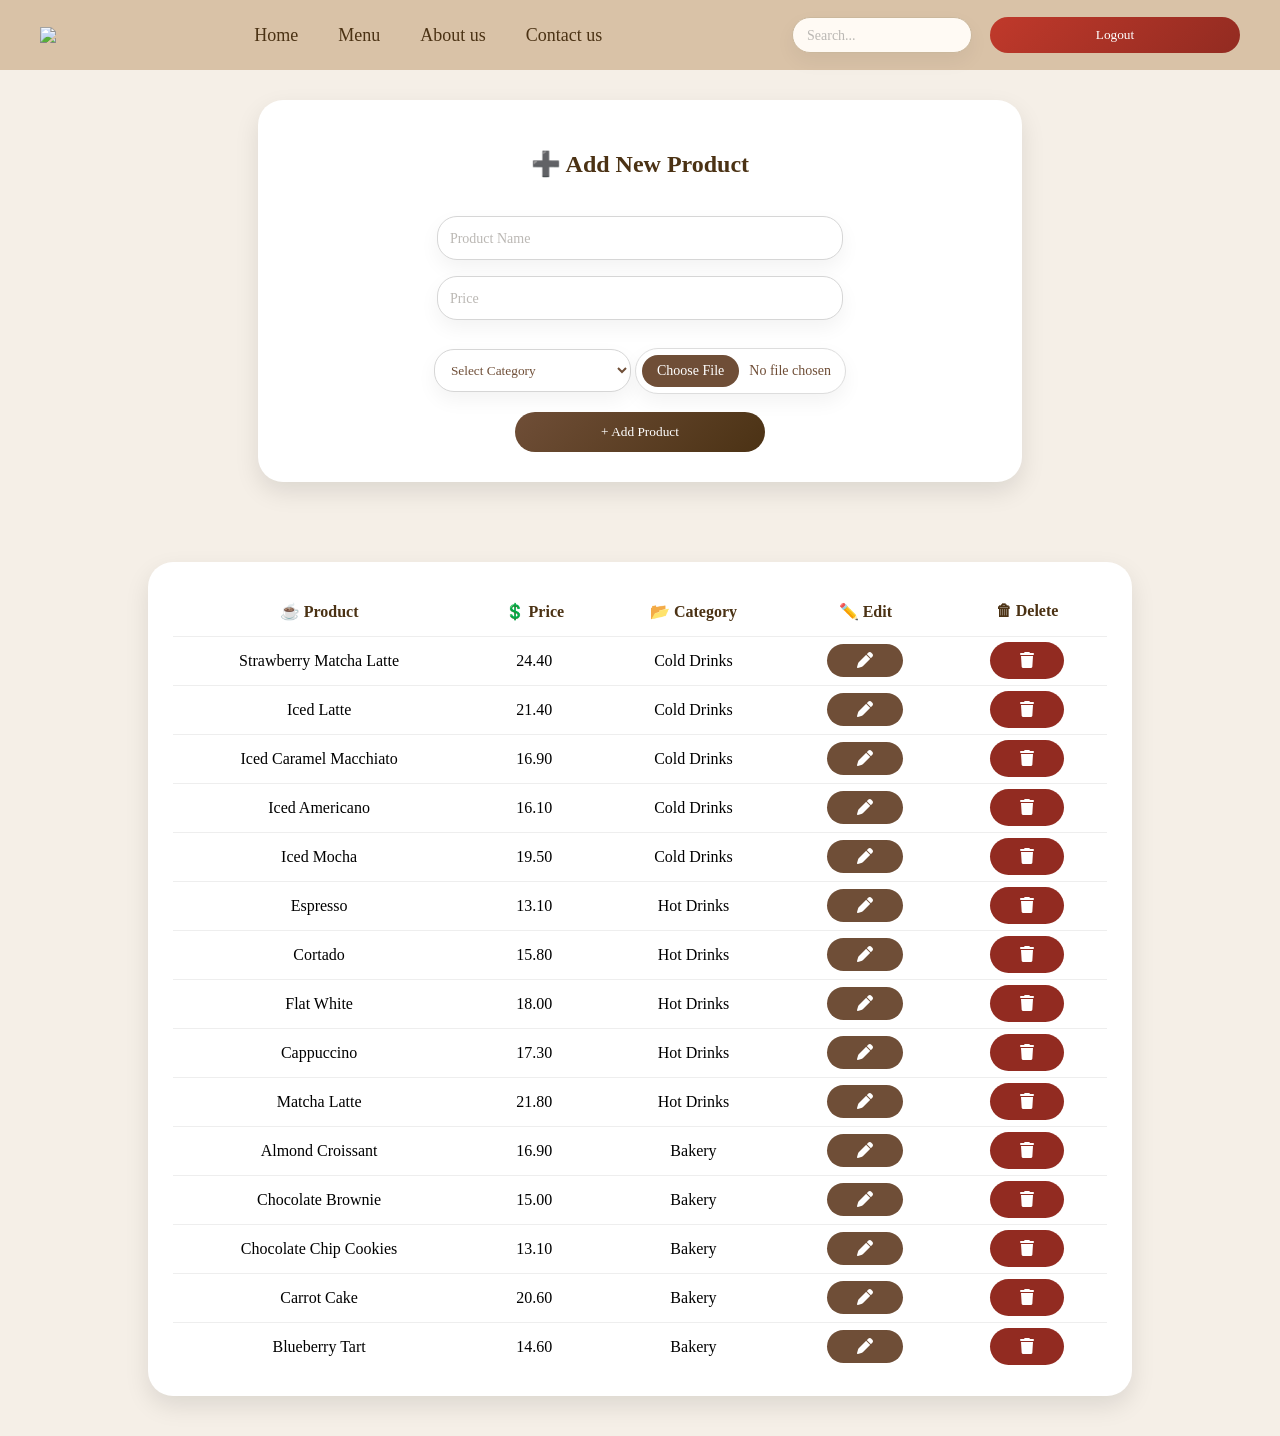
==== admin.html @ c4038a5d "milestone2 (need minor fixes)" ====
<!DOCTYPE html>
<html lang="en" class="bushra">
<head>
<meta charset="UTF-8">
<title>Product Management</title>

<link rel="stylesheet" href="styles.css">
<link rel="stylesheet" href="https://cdnjs.cloudflare.com/ajax/libs/font-awesome/6.5.0/css/all.min.css">
</head>

<body class="bushra">

<div class="navbar">

    <div class="nav-left">
        <img src="./images/theLogo.png" class="logo">

        <div class="nav-links">
            <a href="index.html">Home</a>
            <a href="menu.html">Menu</a>
            <a href="about.html">About us</a>
            <a href="contact-us.html">Contact us</a>
        </div>
    </div>

    <div class="nav-icons">
        <input type="text" class="search" placeholder="Search...">

        <button class="logout" onclick="window.location.href='index.html'">
            Logout
        </button>
    </div>

</div>

<div class="container">

  <div class="form-card">
    <h2>➕ Add New Product</h2>

    <div class="products">
      <input type="text" placeholder="Product Name">
      <input type="number" placeholder="Price">
    </div>

    <select>
      <option>Select Category</option>
      <option>Cold Drinks</option>
      <option>Hot Drinks</option>
      <option>Bakery</option>
    </select>

    <input type="file" accept="image/*" class="file">

    <div>
      <button class="add-btn">+ Add Product</button>
    </div>
  </div>


  <div class="table-card">
    <table>
      <thead>
        <tr>
          <th>☕ Product</th>
          <th>💲 Price</th>
          <th>📂 Category</th>
          <th>✏️ Edit</th>
          <th>🗑 Delete</th>
        </tr>
      </thead>

      <tbody>

        <tr>
          <td>Strawberry Matcha Latte</td>
          <td>24.40</td>
          <td>Cold Drinks</td>
          <td><a href="edit.html" class="edit-btn"><i class="fa fa-pen"></i></a></td>
          <td><label for="delete-popup" class="delete-btn"><i class="fa fa-trash"></i></label></td>
        </tr>

        <tr>
          <td>Iced Latte</td>
          <td>21.40</td>
          <td>Cold Drinks</td>
          <td><a href="edit.html" class="edit-btn"><i class="fa fa-pen"></i></a></td>
          <td><label for="delete-popup" class="delete-btn"><i class="fa fa-trash"></i></label></td>
        </tr>

        <tr>
          <td>Iced Caramel Macchiato</td>
          <td>16.90</td>
          <td>Cold Drinks</td>
          <td><a href="edit.html" class="edit-btn"><i class="fa fa-pen"></i></a></td>
          <td><label for="delete-popup" class="delete-btn"><i class="fa fa-trash"></i></label></td>
        </tr>

        <tr>
          <td>Iced Americano</td>
          <td>16.10</td>
          <td>Cold Drinks</td>
          <td><a href="edit.html" class="edit-btn"><i class="fa fa-pen"></i></a></td>
          <td><label for="delete-popup" class="delete-btn"><i class="fa fa-trash"></i></label></td>
        </tr>

        <tr>
          <td>Iced Mocha</td>
          <td>19.50</td>
          <td>Cold Drinks</td>
          <td><a href="edit.html" class="edit-btn"><i class="fa fa-pen"></i></a></td>
          <td><label for="delete-popup" class="delete-btn"><i class="fa fa-trash"></i></label></td>
        </tr>

        <tr>
          <td>Espresso</td>
          <td>13.10</td>
          <td>Hot Drinks</td>
          <td><a href="edit.html" class="edit-btn"><i class="fa fa-pen"></i></a></td>
          <td><label for="delete-popup" class="delete-btn"><i class="fa fa-trash"></i></label></td>
        </tr>

        <tr>
          <td>Cortado</td>
          <td>15.80</td>
          <td>Hot Drinks</td>
          <td><a href="edit.html" class="edit-btn"><i class="fa fa-pen"></i></a></td>
          <td><label for="delete-popup" class="delete-btn"><i class="fa fa-trash"></i></label></td>
        </tr>

        <tr>
          <td>Flat White</td>
          <td>18.00</td>
          <td>Hot Drinks</td>
          <td><a href="edit.html" class="edit-btn"><i class="fa fa-pen"></i></a></td>
          <td><label for="delete-popup" class="delete-btn"><i class="fa fa-trash"></i></label></td>
        </tr>

        <tr>
          <td>Cappuccino</td>
          <td>17.30</td>
          <td>Hot Drinks</td>
          <td><a href="edit.html" class="edit-btn"><i class="fa fa-pen"></i></a></td>
          <td><label for="delete-popup" class="delete-btn"><i class="fa fa-trash"></i></label></td>
        </tr>

        <tr>
          <td>Matcha Latte</td>
          <td>21.80</td>
          <td>Hot Drinks</td>
          <td><a href="edit.html" class="edit-btn"><i class="fa fa-pen"></i></a></td>
          <td><label for="delete-popup" class="delete-btn"><i class="fa fa-trash"></i></label></td>
        </tr>

        <tr>
          <td>Almond Croissant</td>
          <td>16.90</td>
          <td>Bakery</td>
          <td><a href="edit.html" class="edit-btn"><i class="fa fa-pen"></i></a></td>
          <td><label for="delete-popup" class="delete-btn"><i class="fa fa-trash"></i></label></td>
        </tr>

        <tr>
          <td>Chocolate Brownie</td>
          <td>15.00</td>
          <td>Bakery</td>
          <td><a href="edit.html" class="edit-btn"><i class="fa fa-pen"></i></a></td>
          <td><label for="delete-popup" class="delete-btn"><i class="fa fa-trash"></i></label></td>
        </tr>

        <tr>
          <td>Chocolate Chip Cookies</td>
          <td>13.10</td>
          <td>Bakery</td>
          <td><a href="edit.html" class="edit-btn"><i class="fa fa-pen"></i></a></td>
          <td><label for="delete-popup" class="delete-btn"><i class="fa fa-trash"></i></label></td>
        </tr>

        <tr>
          <td>Carrot Cake</td>
          <td>20.60</td>
          <td>Bakery</td>
          <td><a href="edit.html" class="edit-btn"><i class="fa fa-pen"></i></a></td>
          <td><label for="delete-popup" class="delete-btn"><i class="fa fa-trash"></i></label></td>
        </tr>

        <tr>
          <td>Blueberry Tart</td>
          <td>14.60</td>
          <td>Bakery</td>
          <td><a href="edit.html" class="edit-btn"><i class="fa fa-pen"></i></a></td>
          <td><label for="delete-popup" class="delete-btn"><i class="fa fa-trash"></i></label></td>
        </tr>

      </tbody>
    </table>
  </div>

</div>


<input type="checkbox" id="delete-popup">


<div class="popup-overlay">
  <div class="popup-box">

    <h3>Are you sure you want to delete this product?</h3>

    <div class="popup-buttons">
      <a href="#" class="yes-btn">Yes</a>
      <label for="delete-popup" class="no-btn">No</label>
    </div>

  </div>
</div>

</body>
</html>
---- styles.css ----
.mnna * {
	box-sizing: border-box;
	margin: 0;
	font-family: sans-serif;
}

.mnna body.role-page,
.mnna body.signup-page,
.mnna body.login-page {
	height: 100vh;
	background: url("./images/backgrounds/log-sign-bg.jpg") no-repeat center;
	background-size: cover;
}
.mnna body.about-page {
	height: 100vh;
	background: url("images/backgrounds/home-bg.jpg") no-repeat center;
	background-size: cover;
}


.mnna .about-page .cardform {
	left: 150px;
	top: 500%; 
	transform: translateY(-50%);

	background: rgba(255, 255, 255, 0.95);
	padding: 50px;
	width: 450px;
	border-radius: 15px;
	text-align: center;

	position: absolute;

	box-shadow: 0 20px 50px rgba(0, 0, 0, 0.2);
}

.mnna .cardform {
	left: 150px;
	top: 50%; 
	transform: translateY(-50%);

	background: rgba(255, 255, 255, 0.95);
	padding: 50px;
	width: 450px;
	border-radius: 15px;
	text-align: center;

	position: absolute;
  display: block;
  opacity: 1;
  visibility: visible;
	box-shadow: 0 20px 50px rgba(0, 0, 0, 0.2);
}

.mnna h1,.mnna
h2 {
	color: #4b3621;
	margin-bottom: 15px;
}

.mnna p {
	font-size: 14px;
	color: #5c4433;
	margin: 10px 0;
}

.mnna a {
	color: #6b4f2a;
	font-size: 13px;
	text-decoration: none;
}

.mnna input {
	width: 100%;
	padding: 12px;
	margin: 10px 0;
	border: none;
	background: #eee;
	border-radius: 5px;
}

.mnna button, .mnna
.btn {
	display: block;
	width: 100%;
	margin-top: 15px;
	padding: 12px;
	border: none;
	border-radius: 20px;
	background: #6b4f2a;
	color: white;
	cursor: pointer;
	text-decoration: none;
}

.mnna button:hover,.mnna
.btn:hover {
	transform: scale(1.05);
}



.mnna .subtitle {
	color: #8b6f4e;
	margin-bottom: 25px;
}

.mnna .roles {
	text-align: center;
}

.mnna .role {
	display: block;
	text-decoration: none;
	background: #efd8bc;
	margin: 10px 0;
	padding: 18px;
	border-radius: 12px;
	border: 2px solid #e7b667;
	color: #351c04;
	transition: 0.3s;
}

.mnna .role-title {
	font-weight: bold;
	font-size: 18px;
}

.mnna .role-desc {
	font-size: 12px;
	color: #8b6f4e;
	margin-top: 5px;
}

.mnna .role:hover {
	background: #e6d3b3;
	transform: scale(1.03);
	border-color: #6b4f2a;
}


.mnna .back-link {
	display: block;
	margin-top: 15px;
	font-size: 12px;
	color: #291a08;
	text-decoration: none;
}

.mnna .back-link:hover {
	text-decoration: underline;
}

.mnna .team-list {
	text-align: left;
	margin: 10px auto 20px;
	padding-left: 20px;
	color: #4b3621;
}

.mnna .team-list li {
	margin: 6px 0;
	font-size: 14px;
}
.mnna .gender {
	margin: 10px 0;
	text-align: left;   
	padding-left: 10px;
}


.mnna .gender-title {
	font-weight: bold;
	margin-right: 10px;
	color: #5c4b3f;

}

.mnna .gender-option {
	margin-right: 15px;
	font-size: 14px;
	color: #5c4433;
}

.mnna .gender-option input {
	width: auto;
	margin-right: 5px;
}


.mb body {
    font-family: 'Poppins', sans-serif;
    padding-top: 90px;
    background-color: #f5f0e6;
    min-height: 120vh;
}



.mb .container {
    width: 70%;
    margin: 30px auto;

    display: flex;
    gap: 30px;
    align-items: center;

    padding: 30px;
    border-radius: 18px;

    background: rgba(255, 255, 255, 0.92);
    backdrop-filter: blur(8px);

    box-shadow: 0 20px 60px rgba(0,0,0,0.35);
}

.mb .product-img img {
    width: 250px;
    height: auto;
    margin-right: 30px;
    margin-left: 20px;

    object-fit: contain;
    filter: drop-shadow(0 20px 25px rgba(0,0,0,0.25));
}

.mb .product-name {
    font-size: 30px;
    font-weight: 600;
    color: #63451a;
}

.mb .price {
    font-size: 22px;
    margin: 10px 0;
    color: #756049;
}

.mb .old-price {
    text-decoration: line-through;
    color: #ccc;
    margin-left: 10px;
}

.mb p, .mb details {
    color: #756049;
}

.mb select, .mb input {
    width: 100%;
    padding: 10px;
    margin-top: 6px;
    border: 1px solid #e0d6cc;
    border-radius: 8px;
    outline: none;
}

.mb .btn {
    margin-top: 20px;
    padding: 12px;
    background: linear-gradient(135deg, #63451a, #8b5e34);
    color: white;
    border: none;
    cursor: pointer;
    width: 100%;
    border-radius: 10px;
    font-weight: bold;
    transition: 0.3s;
}

.mb .btn:hover , .mb .back:hover {
    transform: translateY(-2px);
    box-shadow: 0 10px 20px rgba(0,0,0,0.2);
}

.mb .back {
    margin-top: 10px;
    padding: 10px;
    background: #d4a373;
    color: #3b2414;
    border: none;
    width: 100%;
    border-radius: 10px;
    cursor: pointer;
}


.mb .cart-section {
    width: 70%;
    margin: 20px auto;

    background: rgba(255,255,255,0.92);
    backdrop-filter: blur(8px);

    padding: 25px;
    border-radius: 18px;

    box-shadow: 0 20px 60px rgba(0,0,0,0.25);
}

.mb .cart-item {
    display: flex;
    justify-content: space-between;
    border-bottom: 1px solid #eee;
    padding: 12px 0;
    color: #756049;
}

.mb .total {
    margin-top: 15px;
    font-weight: bold;
    color: #63451a;
    font-size: 18px;
}

.mb .form-row {
    display: flex;
    align-items: center;
    margin-bottom: 12px;
    gap: 10px;
}

.mb .form-row label {
    width: 160px;
    color: #63451a;
    font-size: 14px;
}

.mb .hint {
    width: 100px;
    font-size: 12px;
    color: #756049;
    text-align: right;
}
.mb .number {
    width: 500px;

}
.mb .deleteall-btn {
    padding: 12px;
    background: #c0392b;
    color: white;
    border: none;
    cursor: pointer;
    width: 70%;
    border-radius: 10px;
    font-weight: bold;
    transition: 0.3s;

    display: block;
    margin: 20px auto;
}
.mb .deleteall-btn:hover {
    background: #a93226;
    transform: scale(0.99);
}

.mb .delete-btn:hover , .mb .edit-btn:hover {
    transform: scale(1.05);
}
.mb .delete-btn a , .mb .edit-btn a {
    border: none;
    color: white;
    padding: 10px ;
    border-radius: 20px;
    cursor: pointer;
    width: 40px;
    text-decoration: none;
    
}
.mb .help-icon {
    position: relative;
    margin-left: 8px;
    cursor: pointer;
    font-size: 16px;
}

.mb .tooltip {
    position: absolute;
    bottom: 130%;
    left: 50%;
    transform: translateX(-50%);

    background: #ebe0d1;
    color: rgb(182, 126, 85);
    padding: 10px;
    border-radius: 8px;

    width: 220px;
    font-size: 13px;
    text-align: center;

    opacity: 0;
    visibility: hidden;
    transition: 0.3s;
}
.mb .help-icon  {
color: #d62a1a;
}

.mb .help-icon:hover .tooltip {
    opacity: 1;
    visibility: visible;
}

.mb textarea {
    width: 96%;
    height: 80px;
    padding: 10px;
    border: 1px solid #e0d6cc;
    border-radius: 8px;
    outline: none;
}

.mm .container {
    width: 90%;
    max-width: 1200px; 
    margin: 0 auto;
    padding: 0 20px;
  box-sizing: border-box;

   }

.mm .title {
  font-family: "Playfair Display", serif;
font-weight: 800;
  font-size: 200px;
  margin-bottom: 60px;
  letter-spacing: 3px;
  text-transform: capitalize;   
}


.mm body {
  margin: 0;
  padding-top: 60px;
  overflow-x: hidden;
}

.mm .home-content {
    height: 100%;
    padding-top: 100px;
    display: flex;
    align-items: center;
    font-family: "Playfair Display", serif;
}
.mm .home {
    height: 100vh;
    background: linear-gradient(rgba(0, 0, 0, 0.2), rgba(0, 0, 0, 0.2)),
        url("images/backgrounds/home-bg.jpg") no-repeat center center;
    background-size: cover;
    position: relative;
}

.mm .home-content .left h1 {
    font-size: 54px ; 
    font-family: "Playfair Display", serif;
  line-height: 1.2;
  color: #ffffff;
    margin-bottom: 20px;
}

.mm .home-content .left p {
    font-size: 18px ;
    font-family: "Playfair Display", serif;
     color: #ccc;
    padding-bottom: 25px;
}

.mm .left {
    max-width: 500px;
}


.mm .buttons {
    display: flex;
    gap: 15px;
    margin-bottom: 25px;
    transition: 0.3s;
}

.mm .btn-primary {
    background: rgb(99, 69, 26);
    border: 1px solid #aaa;
    padding: 10px 25px;
    color: #fff;
    border-radius: 25px;
    cursor: pointer;
  font-size: 14px;
  font-family: "Playfair Display", serif;
}
.mm .btn-primary:hover {
  background: #a8845f;
}
.mm .btn-secondary {
    background: #E1D0BD;
    border: 1px solid #aaa;
  font-family: "Playfair Display", serif;
    padding: 10px 25px;
    color: #63451a;
    border-radius: 25px;
   font-size: 14px;
    cursor: pointer;
}
.mm .btn-secondary:hover {
  background: #a8845f;
}
.mm .stats {
    display: flex;
    gap: 30px;
    font-size: 14px;
    color: #ccc;
    font-family: "Playfair Display", serif;
}
 .new-drink .image img {
  width: 130%;
  max-width: 1100px;
}

 .icon-img:hover {
    transform: scale(1.1);
    opacity: 0.8;
}

.mm .coffee-item img {
  width: 180px;
  height: 220px;       
  object-fit: contain; 
  transition: 0.3s;
}

.mm .home:hover::after {
    height: 3px;
}

.mm .best-sellers {
  background: #fff8ee;
  padding: 100px 0;
  text-align: center;
  color: #3e2c23;
}

.mm .coffee-container {
  gap: 40px;
  display: flex;
  justify-content: center;
  padding-bottom: 40px;
  flex-wrap: wrap;
    
}

.mm .coffee-item {
  display: flex;
  flex-direction: column;
  align-items: center;
  width: 220px; 
  padding: 20px;
  background: white;
  border-radius: 20px;
  transition: 0.3s;
}



.mm .coffee-name {
  margin-top: 15px;
  font-size: 18px;
  font-weight: 600;
  padding: 8px 16px;
  background: rgba(255,255,255,0.6);
  border-radius: 20px;
  transition: 0.3s;
  min-height: 50px;   
  display: flex;
  align-items: center;
  justify-content: center;
font-family: 'Montserrat', sans-serif;
  text-transform: uppercase;
  letter-spacing: 1px;
}


.mm .coffee-item:hover {
  transform: translateY(-10px);
}

.mm .coffee-item:hover img {
  transform: scale(1.1);
}

.mm .coffee-item:hover .coffee-name {
  background: #c8a97e;
  color: white;
}
.mm .new-drink {
    height: 100vh;
    background: linear-gradient(rgba(0, 0, 0, 0.4), rgba(0, 0, 0, 0.4)),
        url("images/backgrounds/matcha.jpg") no-repeat center center;
    background-size: cover;
    position: relative;
}

.mm .new-drink-content {
  display: flex;
  align-items: center;
  justify-content: center;

  max-width: 1100px;
  margin: auto;
    height: 70vh;
  gap: 40px;
    color: #fffcf8;
}

.mm .new-drink .text {
  flex: 1;
   color: #442d0e; 
  font-size: 18 px;
}

.mm .new-drink h2 {
  padding-top: 200px;
  font-family: 'Playfair Display', serif;
  font-size: 25px;
  letter-spacing: 3px;
  color: #ffddac;
  margin-bottom: 10px;
  text-transform: uppercase;
}

.mm .new-drink h1 {
  font-family: 'Playfair Display', serif;
  font-size: 42px;
  color: #ffd1d9;
  margin-bottom: 20px;
}

.mm .new-drink p {
  font-size: 20px;
  color: #ffffff;
  line-height: 1.6;
  padding-bottom: 25px;
}

.mm .btn {
  padding: 10px 25px;
  background: #c8a97e;
  color: white;
  border-radius: 25px;
  text-decoration: none;
  transition: 0.3s;
}

.mm .btn:hover {
  background: #a8845f;
}


.mm .new-drink .image {
  flex: 1;
  text-align: center;
  position: relative;
}


.mm .new-drink .image::before {
  content: "";
  position: absolute;
  width: 260px;
  height: 260px;
  border-radius: 50%;
  top: 50%;
  left: 50%;
  transform: translate(-50%, -50%);
  z-index: 0;
}


.mm .new-drink .image img {
  max-width: 500px;
    transform: none; 
  width: 3000px;
  position: relative;
  z-index: 1;
  transition: 0.3s;
}

.mm .contact-section {
  background: #fffcf8;
  padding-top: 20px;
  text-align: center;
  color: #3e2c23;
  
}

.mm .contact-container {
  max-width: 1100px;
  height: 90vh;
  margin: auto;
  display: flex;
  justify-content: center;
  align-items: flex-start;
  flex-wrap: wrap;
  gap: 40px;
}

.mm .contact-info {
  flex: 2;
  text-align: left;
}

.mm .contact-info h3 {
  font-family: 'Playfair Display', serif;
  font-size: 28px;
  margin-bottom: 15px;
}

.mm .contact-info p {
  margin-bottom: 5px;
  color: #5a463a;
  font-family: 'Playfair Display', serif;
}


.mm .contact-form {
  flex: 1;
  display: flex;
  flex-direction: column;
  gap: 15px;
  font-family: 'Playfair Display', serif;
  margin-top: 35px; 
}

.contact-form input,
.mm .contact-form textarea {
  padding: 12px 15px;
  border: none;
  border-radius: 10px;
  background: white;
  font-size: 14px;
  outline: none;
    font-family: 'Playfair Display', serif; 
}
.mm .map-container {
  margin-top: 10px;
  padding: 0;
}
.mm .map-container iframe {
  width: 320px;     
  height: 180px;
  border: 0;
  border-radius: 12px;
  display: block;
}

.mm .contact-form button {
  padding: 12px;
  background: #6b4f2a;
  color: white;
  border: none;
  border-radius: 25px;
  cursor: pointer;
  transition: 0.3s;
    font-family: 'Playfair Display', serif;
}

.mm .contact-form button:hover {
  background: #a8845f;
}

.mm .menu-section {
  background: #fff8ee;
  padding: 40px 80px;
  max-width: 1200px;
  margin: auto;
}
.mm .menu-section h2{
  color: #2f1c07;
}
.mm .title {
  text-align: center;
  font-size: 42px;
  margin-bottom: 50px;
}


.mm .category-title {
  font-size: 24px;
  margin-bottom: 20px;
  border-left: 5px solid #c8a97e;
  padding-left: 10px;
}


.mm .slider-wrapper {
  position: relative;
  display: flex;
  align-items: center;
}

.mm .iced-slider {
  display: flex;
  gap: 30px;
  overflow-x: auto;
  padding: 20px;
  scroll-behavior: smooth;
}

.mm .iced-slider::-webkit-scrollbar {
  display: none;
}



.mm .card {
   width: 250px;
    background: white; 
    border-radius: 15px; 
    padding: 20px;

    flex: 0 0 auto; 
    transition: 0.3s;
    box-shadow: 0 4px 15px rgba(0,0,0,0.05); 
    box-sizing: border-box; 

    display: flex;
    flex-direction: column;
}

.mm .card img {
    width: 100%;
    height: 160px; 
    object-fit: contain; 
    margin-bottom: 15px;
}


.mm .card-info {
    flex-grow: 1; 
    display: flex;
    flex-direction: column;
}

.mm .card-info h3 {
    font-size: 16px;
    margin: 0 0 10px 0;
}


.mm .desc {
    font-size: 13px;
    color: #8b6f5a;
    line-height: 1.4;
  margin: 0 0 10px 0; }

.mm .ingredients {
    font-size: 12px;
    color: #bfa37a;
    margin: 0 0 20px 0; 
    flex-grow: 1; 
}

.mm .card-bottom {
    display: flex;
    justify-content: space-between;
    align-items: center;
    margin-top: auto; 
    padding-top: 10px;
    border-top: 1px solid #eee; 
}

.mm .card-bottom span {
    font-weight: bold;
    font-size: 16px;
}


.mm .add-btn {
    border: 1px solid #d6c2a8;
    background-color: #756049;
    padding: 8px 15px;
    border-radius: 20px;
    font-size: 12px;
    cursor: pointer;
    color: #ffffff;
    transition: 0.3s;
}

.mm .add-btn:hover {
    background: #c8a97e;
    color: white;
}
.mm .allergy-info {
    font-size: 11px;          
    color: #b5651d;           
    font-style: italic;        
    margin-top: 5px;         
    margin-bottom: 10px;
    display: flex;
    align-items: center;
}


.mm .allergy-info::before {
    content: "⚠️"; 
    margin-right: 5px;
    font-size: 12px;
}

.mm body {
  font-size: clamp(14px, 1vw, 18px);
}

.mm .new-drink .image img {
  width: 100%;
  max-width: 880px; 
  height: auto;
}


.mm .card {
  width: clamp(180px, 20vw, 240px);
}


.mm .card img {
  height: clamp(140px, 18vw, 160px);
}

.mm .title {
  font-size: clamp(28px, 4vw, 42px);
}

.mm .category-title {
  font-size: clamp(18px, 2.5vw, 24px);
}

.mm .menu-section {
  padding: clamp(20px, 5vw, 40px) clamp(20px, 6vw, 80px);
}


.mm .navbar {
  padding: 0 clamp(20px, 5vw, 50px);
}


.mm .new-drink-content {
  gap: clamp(20px, 5vw, 60px);
}


.mm .contact-container {
  gap: clamp(20px, 5vw, 60px);
}


.mm .iced-slider {
  padding: 20px clamp(10px, 3vw, 20px);
}
.mm .map-container {
  max-width: 1100px;
  margin: 40px auto 0;
  padding: 0 20px;
}
.bushra:root {
  --dark-brown: #4b3214;
  --medium-brown: #6f4e37;
  --cream: #f8f4ee;
  --gray: #d6d6d6;
}


body.bushra {
  font-family: 'Playfair Display', serif;
  margin: 0;
  height: 150vh;
  position: relative;
  overflow-x: hidden;
  background: #f5efe7;
}

.bushra .navbar {
  display: flex;
  justify-content: space-between;
  align-items: center;
  padding: 15px 40px;
  background: #d9c2a7;
}

.bushra .logo {
  width: 120px;
}

.bushra .nav-links a {
  margin: 0 10px;
  text-decoration: none;
  color: var(--dark-brown);
  font-weight: 500;
}

.bushra .icon-img {
  width: 22px;
  margin-left: 10px;
}

.bushra .container {
  margin-top: 60px;
  display: flex;
  flex-direction: column;
  align-items: center;
}

.bushra .buttons {
  display: flex;
  flex-wrap: wrap;
  justify-content: center;
  gap: 15px;
  margin-top: 15px;
}

.bushra .buttons button {
  width: 45%;
}

.bushra .card {
  width: 55%;
  background: white;
  margin: 40px auto;
  padding: 35px;
  border-radius: 25px;
  text-align: center;
  box-shadow: 0 10px 25px rgba(0,0,0,0.1);
}

.bushra .input-group {
  margin: 8px;
}

.bushra input {
  font-family: 'Playfair Display', serif;
  width: 90%;
  padding: 12px;
  border: 1px solid var(--gray);
  font-size: 16px;
  background: white;
  margin: 8px 0;
  border-radius: 20px;
  box-shadow: 0 8px 20px rgba(0,0,0,0.05);
}

.bushra input::placeholder {
  font-size: 14px;
  color: #bbb8b4;
}

.bushra input[type="file"] {
  width: 28%;
  font-family: 'Playfair Display', serif;
  font-size: 14px;
  color: #6f4e37;
  border: 1px solid #ddd;
  background: #fff;
  border-radius: 30px;
  padding: 6px;
  cursor: pointer;
}
.bushra .products{
  font-family: 'Playfair Display', serif;
  width: 60%;
  padding: 10px;
  font-size: 16px;
  margin: 2px auto;
  border-radius: 20px;
}
.bushra input[type="file"]::file-selector-button {
  background: var(--medium-brown);
  font-family: 'Playfair Display', serif;
  color: white;
  border: none;
  padding: 8px 15px;
  border-radius: 40px;
  margin-right: 10px;
  cursor: pointer;
}

.bushra .form-card {
  width: 55%;
  background: white;
  padding: 30px;
  border-radius: 25px;
  box-shadow: 0 10px 25px rgba(0,0,0,0.1);
  margin: 40px auto;
  text-align: center;
}

.bushra .form-card h2 {
  margin-bottom: 20px;
  color: var(--dark-brown);
}

.bushra select {
  width: 28%;
  padding: 12px;
  border-radius: 20px;
  border: 1px solid var(--gray);
  font-family: 'Playfair Display', serif;
  background: white;
  color: var(--medium-brown);
  box-shadow: 0 8px 20px rgba(0,0,0,0.05);
  cursor: pointer;
}

.bushra select:focus {
  outline: none;
  border-color: var(--medium-brown);
}


.bushra .add-btn {
  padding: 12px 40px;
  border-radius: 30px;
  border: none;
   margin-top: 10px;
  background: linear-gradient(135deg, var(--medium-brown), var(--dark-brown));
  color: white;
  cursor: pointer;
}

.bushra .add-btn:hover {
  transform: translateY(-3px);
 
}

.bushra .table-card {
  width: 73%;
  background: white;
  padding: 25px;
  border-radius: 25px;
  box-shadow: 0 10px 25px rgba(0,0,0,0.1);
  margin: 40px auto;
}

.bushra table {
  width: 100%;
  border-collapse: collapse;
}

.bushra th {
  text-align: center;
  padding: 15px;
  color: var(--dark-brown);
}

.bushra td {
  text-align: center;
  padding: 15px;
  border-top: 1px solid #eee;
}


.bushra .orders-container {
  width: 55%;
  margin: 40px auto;
  background: #E1D0BD;
  padding: 30px;
  border-radius: 30px;
}

.bushra .orders-header {
  display: flex;
  justify-content: space-between;
  align-items: center;
  margin-bottom: 25px;
}

.bushra .orders-header h2 {
  font-size: 26px;
  color: var(--dark-brown);
}

.bushra .header-date {
  font-size: 14px;
  color: #8b6f47;
}

.bushra .order-card {
  background: white;
  margin: 15px 0;
  border-radius: 20px;
  box-shadow: 0 8px 20px rgba(0,0,0,0.05);
}

.bushra .order-card summary {
  padding: 20px;
  cursor: pointer;
  display: flex;
  font-weight: 600;
}

.bushra .order-details {
  padding: 20px;
  border-top: 1px solid #eee;
}

.bushra .item {
  display: flex;
  justify-content: space-between;
  margin: 6px 0;
  color: var(--medium-brown);
}

.bushra .total {
  margin-top: 12px;
  font-weight: bold;
  color: var(--dark-brown);
  text-align: right;
}
.bushra button {
  width: 250px;
  background: linear-gradient(135deg, var(--medium-brown), var(--dark-brown));
  border: none;
  padding: 12px;
  color: white;
  border-radius: 30px;
  cursor: pointer;
  transition: 0.3s;
  font-family: 'Playfair Display', serif;
}

.bushra .edit-btn {
  background: var(--medium-brown);
  border: none;
  color: white;
  padding: 8px 30px;
  border-radius: 20px;
  cursor: pointer;
  width: 80px;
}

.bushra .delete-btn {
  background: #922b21;
  border: none;
  color: white;
  padding: 10px 30px;
  border-radius: 20px;
  cursor: pointer;
  width: 80px;
}


.bushra button:hover {
  transform: translateY(-3px);
}
.bushra .edit-btn:hover,
.bushra .delete-btn:hover {
  transform: scale(1.1);
}

.bushra .logout {
  display: block;
  margin: 20px auto;
  background: linear-gradient(135deg, #c0392b, #922b21);
  padding: 10px 20px;
  border-radius: 30px;
  color: white;
  border: none;
  cursor: pointer;
}

.bushra .logout:hover {
  transform: scale(1.05);
}



.edit body {
   font-family: 'Playfair Display', serif; 
  margin: 0;
   background: rgb(255, 250, 244);
}



.edit body {
  font-family: 'Playfair Display', serif; 
  padding-top: 90px;
  background-color: #f5f0e6;
  min-height: 100vh;
}

.edit .page-title {
  text-align: left;
  font-size: 24px;
  font-weight: 600;
  color: #63451a;
  margin: 0 0 5px 0;

}

.edit .edit-container {
  width: 65%;
  margin: 15px auto;
  display: flex;
  gap: 30px;
  align-items: flex-start;
  padding: 30px;
  border-radius: 18px;
  background: rgba(255, 255, 255, 0.92);
  backdrop-filter: blur(8px);
  box-shadow: 0 20px 60px rgba(0,0,0,0.35);
}

.edit .edit-product-img {
  flex: 1;
  display: flex;
  justify-content: center;
}

.edit .img-box {
  width: 310px;
  background: #fff;
  padding: 15px;
  border-radius: 14px;
  box-shadow: 0 10px 30px rgba(0,0,0,0.15);
}

.edit .preview-img {
  width: 100%;
  border-radius: 10px;
  object-fit: contain;
  filter: drop-shadow(0 15px 20px rgba(0,0,0,0.2));
}


.edit .edit-product-info {
  flex: 2;
  display: flex;
  flex-direction: column;
  gap: 10px;
}


.edit input{
  width: 70%;
  padding: 10px;
  border: 1px solid #e0d6cc;
  border-radius: 8px;
  outline: none;
  font-family: inherit;
}

.edit .product{
  text-align: left;
  font-size: 24px;
  font-weight: 600;
  color: #332e26;
}
.edit select{
  width: 74%;
  padding: 10px;
  border: 1px solid #e0d6cc;
  border-radius: 8px;
  outline: none;
  font-family: inherit;
}

.edit textarea {
  width: 70%;
  padding: 10px;
  border: 1px solid #e0d6cc;
  border-radius: 8px;
  outline: none;
  font-family: inherit;
}


.edit .edit-price-box {
  display: flex;
  gap: 10px;
}

.edit .label {
  font-size: 14px;
  color: #63451a;
}

.edit .upload-btn {
    background: rgb(255, 243, 227);
    border: 1px solid #aaa;
    padding: 10px 25px;
    color: #63451a;
    border-radius: 25px;
    cursor: pointer;
  font-size: 14px;
  font-family: "Playfair Display", serif;
  width:90px;
  text-align: center;
}
.edit .upload-btn:hover {
  background: #a8845f;
}
.edit .upload-btn:hover {
  transform: translateY(-2px);
  box-shadow: 0 10px 20px rgba(0,0,0,0.2);
}

.edit .edit-save {
    background: rgb(99, 69, 26);
    border: 1px solid #aaa;
    padding: 10px 25px;
    color: #fff;
    border-radius: 25px;
    cursor: pointer;
    margin-right: 40px;
    font-size: 14px;
    font-family: "Playfair Display", serif;
     width: 75%;
     text-align: center;
}
 .edit .edit-save:hover {
  background: #a8845f;
}
.edit .edit-save:hover {
  transform: translateY(-2px);
  box-shadow: 0 10px 20px rgba(0,0,0,0.2);
}

.edit .back-btn {
    background: #63451a;
    border: 1px solid #aaa;
    padding: 10px 25px;
    color: #ffffff;
    border-radius: 25px;
    cursor: pointer;
  font-size: 14px;
  font-family: "Playfair Display", serif;
  width:90px;
  text-align: center;
}
.edit .back-btn:hover {
  background: #a8845f;
}
.nav-icons {
  display: flex;
  align-items: center;
  gap: 10px;
}


.nav-left {
  display: flex;
  align-items: center;
  gap: 20px;
}

.nav-links a {
  margin: 0 10px;
  text-decoration: none;
  color: #4b3214;
  font-family: 'Playfair Display', serif;
  font-weight: 500;
}

.nav-links a:hover {
  color: #6f4e37;
}

.nav-search {
  flex: 1;
  display: flex;
  justify-content: center;
}


.bushra .search {
  width: 150px;
  padding: 8px 14px;
  border-radius: 25px;
  border: 1px solid #cbb89d;
  outline: none;
  font-family: 'Playfair Display', serif;
  background: #fffaf4;
  transition: 0.3s;
}
.edit .search {
  width: 150px;
  padding: 10px 14px;
  border-radius: 25px;
  border: 1px solid #cbb89d;
  outline: none;
  font-family: 'Playfair Display', serif;
  background: #fffaf4;
  transition: 0.3s;
}
.search:focus {
  border-color: #6f4e37;
  box-shadow: 0 0 5px rgba(111, 78, 55, 0.3);
}
.navbar,
.navbar * {
  font-family: "Playfair Display", serif !important;
}
.navbar {
  position: fixed;
  top: 0;
  left: 0;
  width: 100%;
  height: 70px;
  display: flex;
  align-items: center;
  justify-content: space-between;
  padding: 0 30px;
  box-sizing: border-box;
  background: #E1D0BD;
  z-index: 1000;
  font-family: "Playfair Display", serif;

}

 .logo {
    width: 120px;
    display: flex;
}

 .nav-links {
  display: flex;
  gap: 25px;
  transform: none; 
}

 .nav-links a {
  text-decoration: none;
  gap: 20px;
  color: #756049;
  font-size: 18px;
  transition: 0.3s;
}

.nav-links a.active {
  color: #4a320f;
  font-weight: 600;
}

.nav-links a:hover,
.nav-links a:focus {
  color: #4a320f;
}

.nav-left {
  display: flex;
  align-items: center;
  gap: 40px; 
}

 .nav-icons {
  display: flex;
  align-items: center;
  gap: 18px;
}
 .nav-links {
    display: flex;
    gap: 20px;
    transform: translateX(12%);
}


 .icon-img {
  width: 24px;
  height: 24px;
  object-fit: contain;
  cursor: pointer;
  transition: 0.3s;
}

.icon-img:hover {
  transform: scale(1.1);
  opacity: 0.7;
}

#delete-popup {
  display: none;
}


.popup-overlay {
  position: fixed;
  top: 0;
  left: 0;
  width: 100%;
  height: 100%;
  background: rgba(0,0,0,0.6);
  display: none;
  justify-content: center;
  align-items: center;
  z-index: 999;
}

.popup-box {
  
  background: #fffaf4;
  padding: 30px;
  border-radius: 12px;
  text-align: center;
  width: 350px;
  box-shadow: 0 10px 30px rgba(0,0,0,0.2);
  font-family: "Playfair Display", serif;
}

.popup-buttons {
  margin-top: 20px;
  display: flex;
  justify-content: space-around;
}

.yes-btn {
  background: #8b5e3c;
  color: white;
  padding: 10px 20px;
  border-radius: 8px;
  text-decoration: none;
}

.no-btn {
  background: #ccc;
  color: black;
  padding: 10px 20px;
  border-radius: 8px;
  cursor: pointer;
}

#delete-popup:checked ~ .popup-overlay {
  display: flex;
}
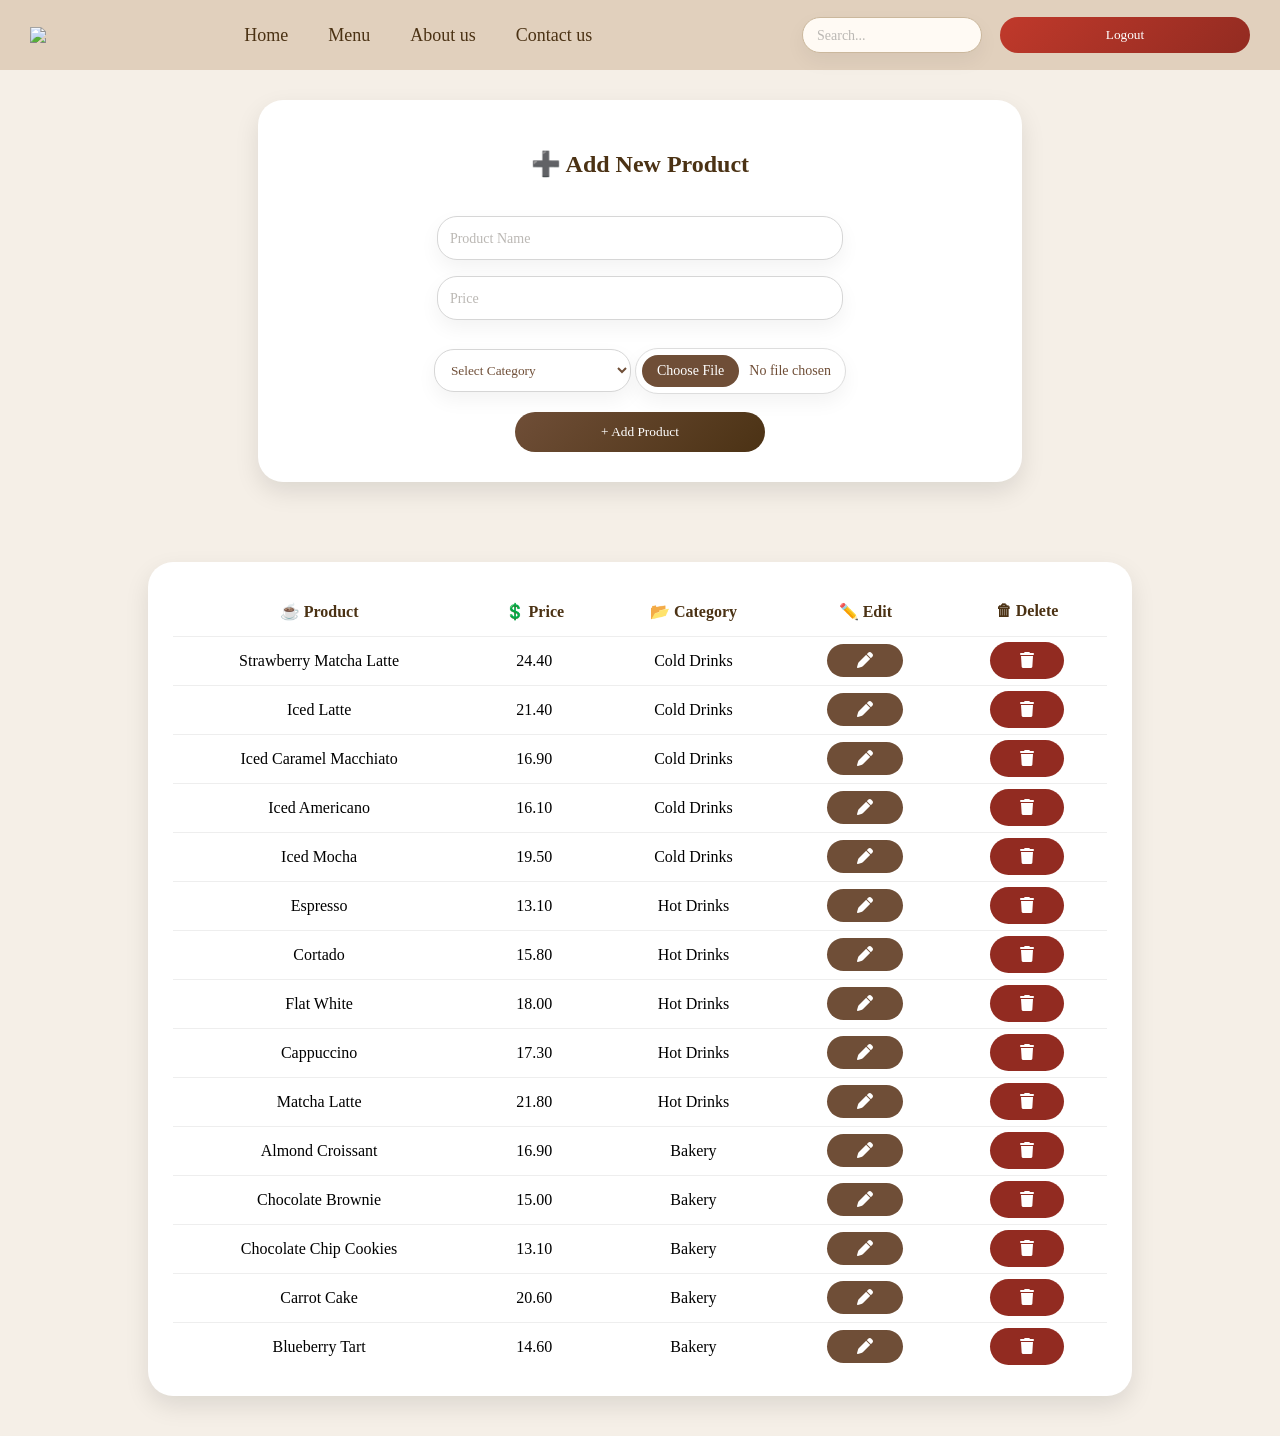
==== commit e5b87386: "latest changes (made about-us responsive, its navbar still not working, consider re writing the page" ====
--- a/admin.html
+++ b/admin.html
@@ -16,17 +16,17 @@
         <img src="./images/theLogo.png" class="logo">
 
         <div class="nav-links">
-            <a href="index.html">Home</a>
-            <a href="menu.html">Menu</a>
-            <a href="about.html">About us</a>
-            <a href="contact-us.html">Contact us</a>
+            <a href="index.php">Home</a>
+            <a href="menu.php">Menu</a>
+            <a href="about.php">About us</a>
+            <a href="contact-us.php">Contact us</a>
         </div>
     </div>
 
     <div class="nav-icons">
         <input type="text" class="search" placeholder="Search...">
 
-        <button class="logout" onclick="window.location.href='index.html'">
+        <button class="logout" onclick="window.location.href='index.php'">
             Logout
         </button>
     </div>
--- a/styles.css
+++ b/styles.css
@@ -1,1634 +1,1587 @@
-.mnna * {
-	box-sizing: border-box;
-	margin: 0;
-	font-family: sans-serif;
-}
-
-.mnna body.role-page,
-.mnna body.signup-page,
-.mnna body.login-page {
-	height: 100vh;
-	background: url("./images/backgrounds/log-sign-bg.jpg") no-repeat center;
-	background-size: cover;
-}
-.mnna body.about-page {
-	height: 100vh;
-	background: url("images/backgrounds/home-bg.jpg") no-repeat center;
-	background-size: cover;
-}
-
-
-.mnna .about-page .cardform {
-	left: 150px;
-	top: 500%; 
-	transform: translateY(-50%);
-
-	background: rgba(255, 255, 255, 0.95);
-	padding: 50px;
-	width: 450px;
-	border-radius: 15px;
-	text-align: center;
-
-	position: absolute;
-
-	box-shadow: 0 20px 50px rgba(0, 0, 0, 0.2);
-}
-
-.mnna .cardform {
-	left: 150px;
-	top: 50%; 
-	transform: translateY(-50%);
-
-	background: rgba(255, 255, 255, 0.95);
-	padding: 50px;
-	width: 450px;
-	border-radius: 15px;
-	text-align: center;
-
-	position: absolute;
-  display: block;
-  opacity: 1;
-  visibility: visible;
-	box-shadow: 0 20px 50px rgba(0, 0, 0, 0.2);
-}
-
-.mnna h1,.mnna
-h2 {
-	color: #4b3621;
-	margin-bottom: 15px;
-}
-
-.mnna p {
-	font-size: 14px;
-	color: #5c4433;
-	margin: 10px 0;
-}
-
-.mnna a {
-	color: #6b4f2a;
-	font-size: 13px;
-	text-decoration: none;
-}
-
-.mnna input {
-	width: 100%;
-	padding: 12px;
-	margin: 10px 0;
-	border: none;
-	background: #eee;
-	border-radius: 5px;
-}
-
-.mnna button, .mnna
-.btn {
-	display: block;
-	width: 100%;
-	margin-top: 15px;
-	padding: 12px;
-	border: none;
-	border-radius: 20px;
-	background: #6b4f2a;
-	color: white;
-	cursor: pointer;
-	text-decoration: none;
-}
-
-.mnna button:hover,.mnna
-.btn:hover {
-	transform: scale(1.05);
-}
-
-
-
-.mnna .subtitle {
-	color: #8b6f4e;
-	margin-bottom: 25px;
-}
-
-.mnna .roles {
-	text-align: center;
-}
-
-.mnna .role {
-	display: block;
-	text-decoration: none;
-	background: #efd8bc;
-	margin: 10px 0;
-	padding: 18px;
-	border-radius: 12px;
-	border: 2px solid #e7b667;
-	color: #351c04;
-	transition: 0.3s;
-}
-
-.mnna .role-title {
-	font-weight: bold;
-	font-size: 18px;
-}
-
-.mnna .role-desc {
-	font-size: 12px;
-	color: #8b6f4e;
-	margin-top: 5px;
-}
-
-.mnna .role:hover {
-	background: #e6d3b3;
-	transform: scale(1.03);
-	border-color: #6b4f2a;
-}
-
-
-.mnna .back-link {
-	display: block;
-	margin-top: 15px;
-	font-size: 12px;
-	color: #291a08;
-	text-decoration: none;
-}
-
-.mnna .back-link:hover {
-	text-decoration: underline;
-}
-
-.mnna .team-list {
-	text-align: left;
-	margin: 10px auto 20px;
-	padding-left: 20px;
-	color: #4b3621;
-}
-
-.mnna .team-list li {
-	margin: 6px 0;
-	font-size: 14px;
-}
-.mnna .gender {
-	margin: 10px 0;
-	text-align: left;   
-	padding-left: 10px;
-}
-
-
-.mnna .gender-title {
-	font-weight: bold;
-	margin-right: 10px;
-	color: #5c4b3f;
-
-}
-
-.mnna .gender-option {
-	margin-right: 15px;
-	font-size: 14px;
-	color: #5c4433;
-}
-
-.mnna .gender-option input {
-	width: auto;
-	margin-right: 5px;
-}
-
-
-.mb body {
-    font-family: 'Poppins', sans-serif;
-    padding-top: 90px;
-    background-color: #f5f0e6;
-    min-height: 120vh;
-}
-
-
-
-.mb .container {
-    width: 70%;
-    margin: 30px auto;
-
-    display: flex;
-    gap: 30px;
-    align-items: center;
-
-    padding: 30px;
-    border-radius: 18px;
-
-    background: rgba(255, 255, 255, 0.92);
-    backdrop-filter: blur(8px);
-
-    box-shadow: 0 20px 60px rgba(0,0,0,0.35);
-}
-
-.mb .product-img img {
-    width: 250px;
-    height: auto;
-    margin-right: 30px;
-    margin-left: 20px;
-
-    object-fit: contain;
-    filter: drop-shadow(0 20px 25px rgba(0,0,0,0.25));
-}
-
-.mb .product-name {
-    font-size: 30px;
-    font-weight: 600;
-    color: #63451a;
-}
-
-.mb .price {
-    font-size: 22px;
-    margin: 10px 0;
-    color: #756049;
-}
-
-.mb .old-price {
-    text-decoration: line-through;
-    color: #ccc;
-    margin-left: 10px;
-}
-
-.mb p, .mb details {
-    color: #756049;
-}
-
-.mb select, .mb input {
-    width: 100%;
-    padding: 10px;
-    margin-top: 6px;
-    border: 1px solid #e0d6cc;
-    border-radius: 8px;
-    outline: none;
-}
-
-.mb .btn {
-    margin-top: 20px;
-    padding: 12px;
-    background: linear-gradient(135deg, #63451a, #8b5e34);
-    color: white;
-    border: none;
-    cursor: pointer;
-    width: 100%;
-    border-radius: 10px;
-    font-weight: bold;
-    transition: 0.3s;
-}
-
-.mb .btn:hover , .mb .back:hover {
-    transform: translateY(-2px);
-    box-shadow: 0 10px 20px rgba(0,0,0,0.2);
-}
-
-.mb .back {
-    margin-top: 10px;
-    padding: 10px;
-    background: #d4a373;
-    color: #3b2414;
-    border: none;
-    width: 100%;
-    border-radius: 10px;
-    cursor: pointer;
-}
-
-
-.mb .cart-section {
-    width: 70%;
-    margin: 20px auto;
-
-    background: rgba(255,255,255,0.92);
-    backdrop-filter: blur(8px);
-
-    padding: 25px;
-    border-radius: 18px;
-
-    box-shadow: 0 20px 60px rgba(0,0,0,0.25);
-}
-
-.mb .cart-item {
-    display: flex;
-    justify-content: space-between;
-    border-bottom: 1px solid #eee;
-    padding: 12px 0;
-    color: #756049;
-}
-
-.mb .total {
-    margin-top: 15px;
-    font-weight: bold;
-    color: #63451a;
-    font-size: 18px;
-}
-
-.mb .form-row {
-    display: flex;
-    align-items: center;
-    margin-bottom: 12px;
-    gap: 10px;
-}
-
-.mb .form-row label {
-    width: 160px;
-    color: #63451a;
-    font-size: 14px;
-}
-
-.mb .hint {
-    width: 100px;
-    font-size: 12px;
-    color: #756049;
-    text-align: right;
-}
-.mb .number {
-    width: 500px;
-
-}
-.mb .deleteall-btn {
-    padding: 12px;
-    background: #c0392b;
-    color: white;
-    border: none;
-    cursor: pointer;
-    width: 70%;
-    border-radius: 10px;
-    font-weight: bold;
-    transition: 0.3s;
-
-    display: block;
-    margin: 20px auto;
-}
-.mb .deleteall-btn:hover {
-    background: #a93226;
-    transform: scale(0.99);
-}
-
-.mb .delete-btn:hover , .mb .edit-btn:hover {
-    transform: scale(1.05);
-}
-.mb .delete-btn a , .mb .edit-btn a {
-    border: none;
-    color: white;
-    padding: 10px ;
-    border-radius: 20px;
-    cursor: pointer;
-    width: 40px;
-    text-decoration: none;
-    
-}
-.mb .help-icon {
-    position: relative;
-    margin-left: 8px;
-    cursor: pointer;
-    font-size: 16px;
-}
-
-.mb .tooltip {
-    position: absolute;
-    bottom: 130%;
-    left: 50%;
-    transform: translateX(-50%);
-
-    background: #ebe0d1;
-    color: rgb(182, 126, 85);
-    padding: 10px;
-    border-radius: 8px;
-
-    width: 220px;
-    font-size: 13px;
-    text-align: center;
-
-    opacity: 0;
-    visibility: hidden;
-    transition: 0.3s;
-}
-.mb .help-icon  {
-color: #d62a1a;
-}
-
-.mb .help-icon:hover .tooltip {
-    opacity: 1;
-    visibility: visible;
-}
-
-.mb textarea {
-    width: 96%;
-    height: 80px;
-    padding: 10px;
-    border: 1px solid #e0d6cc;
-    border-radius: 8px;
-    outline: none;
-}
-
-.mm .container {
-    width: 90%;
-    max-width: 1200px; 
-    margin: 0 auto;
-    padding: 0 20px;
-  box-sizing: border-box;
-
-   }
-
-.mm .title {
-  font-family: "Playfair Display", serif;
-font-weight: 800;
-  font-size: 200px;
-  margin-bottom: 60px;
-  letter-spacing: 3px;
-  text-transform: capitalize;   
-}
-
-
-.mm body {
-  margin: 0;
-  padding-top: 60px;
-  overflow-x: hidden;
-}
-
-.mm .home-content {
-    height: 100%;
-    padding-top: 100px;
-    display: flex;
-    align-items: center;
-    font-family: "Playfair Display", serif;
-}
-.mm .home {
-    height: 100vh;
-    background: linear-gradient(rgba(0, 0, 0, 0.2), rgba(0, 0, 0, 0.2)),
-        url("images/backgrounds/home-bg.jpg") no-repeat center center;
-    background-size: cover;
-    position: relative;
-}
-
-.mm .home-content .left h1 {
-    font-size: 54px ; 
-    font-family: "Playfair Display", serif;
-  line-height: 1.2;
-  color: #ffffff;
-    margin-bottom: 20px;
-}
-
-.mm .home-content .left p {
-    font-size: 18px ;
-    font-family: "Playfair Display", serif;
-     color: #ccc;
-    padding-bottom: 25px;
-}
-
-.mm .left {
-    max-width: 500px;
-}
-
-
-.mm .buttons {
-    display: flex;
-    gap: 15px;
-    margin-bottom: 25px;
-    transition: 0.3s;
-}
-
-.mm .btn-primary {
-    background: rgb(99, 69, 26);
-    border: 1px solid #aaa;
-    padding: 10px 25px;
-    color: #fff;
-    border-radius: 25px;
-    cursor: pointer;
-  font-size: 14px;
-  font-family: "Playfair Display", serif;
-}
-.mm .btn-primary:hover {
-  background: #a8845f;
-}
-.mm .btn-secondary {
-    background: #E1D0BD;
-    border: 1px solid #aaa;
-  font-family: "Playfair Display", serif;
-    padding: 10px 25px;
-    color: #63451a;
-    border-radius: 25px;
-   font-size: 14px;
-    cursor: pointer;
-}
-.mm .btn-secondary:hover {
-  background: #a8845f;
-}
-.mm .stats {
-    display: flex;
-    gap: 30px;
-    font-size: 14px;
-    color: #ccc;
-    font-family: "Playfair Display", serif;
-}
- .new-drink .image img {
-  width: 130%;
-  max-width: 1100px;
-}
-
- .icon-img:hover {
-    transform: scale(1.1);
-    opacity: 0.8;
-}
-
-.mm .coffee-item img {
-  width: 180px;
-  height: 220px;       
-  object-fit: contain; 
-  transition: 0.3s;
-}
-
-.mm .home:hover::after {
-    height: 3px;
-}
-
-.mm .best-sellers {
-  background: #fff8ee;
-  padding: 100px 0;
-  text-align: center;
-  color: #3e2c23;
-}
-
-.mm .coffee-container {
-  gap: 40px;
-  display: flex;
-  justify-content: center;
-  padding-bottom: 40px;
-  flex-wrap: wrap;
-    
-}
-
-.mm .coffee-item {
-  display: flex;
-  flex-direction: column;
-  align-items: center;
-  width: 220px; 
-  padding: 20px;
-  background: white;
-  border-radius: 20px;
-  transition: 0.3s;
-}
-
-
-
-.mm .coffee-name {
-  margin-top: 15px;
-  font-size: 18px;
-  font-weight: 600;
-  padding: 8px 16px;
-  background: rgba(255,255,255,0.6);
-  border-radius: 20px;
-  transition: 0.3s;
-  min-height: 50px;   
-  display: flex;
-  align-items: center;
-  justify-content: center;
-font-family: 'Montserrat', sans-serif;
-  text-transform: uppercase;
-  letter-spacing: 1px;
-}
-
-
-.mm .coffee-item:hover {
-  transform: translateY(-10px);
-}
-
-.mm .coffee-item:hover img {
-  transform: scale(1.1);
-}
-
-.mm .coffee-item:hover .coffee-name {
-  background: #c8a97e;
-  color: white;
-}
-.mm .new-drink {
-    height: 100vh;
-    background: linear-gradient(rgba(0, 0, 0, 0.4), rgba(0, 0, 0, 0.4)),
-        url("images/backgrounds/matcha.jpg") no-repeat center center;
-    background-size: cover;
-    position: relative;
-}
-
-.mm .new-drink-content {
-  display: flex;
-  align-items: center;
-  justify-content: center;
-
-  max-width: 1100px;
-  margin: auto;
-    height: 70vh;
-  gap: 40px;
-    color: #fffcf8;
-}
-
-.mm .new-drink .text {
-  flex: 1;
-   color: #442d0e; 
-  font-size: 18 px;
-}
-
-.mm .new-drink h2 {
-  padding-top: 200px;
-  font-family: 'Playfair Display', serif;
-  font-size: 25px;
-  letter-spacing: 3px;
-  color: #ffddac;
-  margin-bottom: 10px;
-  text-transform: uppercase;
-}
-
-.mm .new-drink h1 {
-  font-family: 'Playfair Display', serif;
-  font-size: 42px;
-  color: #ffd1d9;
-  margin-bottom: 20px;
-}
-
-.mm .new-drink p {
-  font-size: 20px;
-  color: #ffffff;
-  line-height: 1.6;
-  padding-bottom: 25px;
-}
-
-.mm .btn {
-  padding: 10px 25px;
-  background: #c8a97e;
-  color: white;
-  border-radius: 25px;
-  text-decoration: none;
-  transition: 0.3s;
-}
-
-.mm .btn:hover {
-  background: #a8845f;
-}
-
-
-.mm .new-drink .image {
-  flex: 1;
-  text-align: center;
-  position: relative;
-}
-
-
-.mm .new-drink .image::before {
-  content: "";
-  position: absolute;
-  width: 260px;
-  height: 260px;
-  border-radius: 50%;
-  top: 50%;
-  left: 50%;
-  transform: translate(-50%, -50%);
-  z-index: 0;
-}
-
-
-.mm .new-drink .image img {
-  max-width: 500px;
-    transform: none; 
-  width: 3000px;
-  position: relative;
-  z-index: 1;
-  transition: 0.3s;
-}
-
-.mm .contact-section {
-  background: #fffcf8;
-  padding-top: 20px;
-  text-align: center;
-  color: #3e2c23;
-  
-}
-
-.mm .contact-container {
-  max-width: 1100px;
-  height: 90vh;
-  margin: auto;
-  display: flex;
-  justify-content: center;
-  align-items: flex-start;
-  flex-wrap: wrap;
-  gap: 40px;
-}
-
-.mm .contact-info {
-  flex: 2;
-  text-align: left;
-}
-
-.mm .contact-info h3 {
-  font-family: 'Playfair Display', serif;
-  font-size: 28px;
-  margin-bottom: 15px;
-}
-
-.mm .contact-info p {
-  margin-bottom: 5px;
-  color: #5a463a;
-  font-family: 'Playfair Display', serif;
-}
-
-
-.mm .contact-form {
-  flex: 1;
-  display: flex;
-  flex-direction: column;
-  gap: 15px;
-  font-family: 'Playfair Display', serif;
-  margin-top: 35px; 
-}
-
-.contact-form input,
-.mm .contact-form textarea {
-  padding: 12px 15px;
-  border: none;
-  border-radius: 10px;
-  background: white;
-  font-size: 14px;
-  outline: none;
-    font-family: 'Playfair Display', serif; 
-}
-.mm .map-container {
-  margin-top: 10px;
-  padding: 0;
-}
-.mm .map-container iframe {
-  width: 320px;     
-  height: 180px;
-  border: 0;
-  border-radius: 12px;
-  display: block;
-}
-
-.mm .contact-form button {
-  padding: 12px;
-  background: #6b4f2a;
-  color: white;
-  border: none;
-  border-radius: 25px;
-  cursor: pointer;
-  transition: 0.3s;
-    font-family: 'Playfair Display', serif;
-}
-
-.mm .contact-form button:hover {
-  background: #a8845f;
-}
-
-.mm .menu-section {
-  background: #fff8ee;
-  padding: 40px 80px;
-  max-width: 1200px;
-  margin: auto;
-}
-.mm .menu-section h2{
-  color: #2f1c07;
-}
-.mm .title {
-  text-align: center;
-  font-size: 42px;
-  margin-bottom: 50px;
-}
-
-
-.mm .category-title {
-  font-size: 24px;
-  margin-bottom: 20px;
-  border-left: 5px solid #c8a97e;
-  padding-left: 10px;
-}
-
-
-.mm .slider-wrapper {
-  position: relative;
-  display: flex;
-  align-items: center;
-}
-
-.mm .iced-slider {
-  display: flex;
-  gap: 30px;
-  overflow-x: auto;
-  padding: 20px;
-  scroll-behavior: smooth;
-}
-
-.mm .iced-slider::-webkit-scrollbar {
-  display: none;
-}
-
-
-
-.mm .card {
-   width: 250px;
-    background: white; 
-    border-radius: 15px; 
-    padding: 20px;
-
-    flex: 0 0 auto; 
-    transition: 0.3s;
-    box-shadow: 0 4px 15px rgba(0,0,0,0.05); 
-    box-sizing: border-box; 
-
-    display: flex;
-    flex-direction: column;
-}
-
-.mm .card img {
-    width: 100%;
-    height: 160px; 
-    object-fit: contain; 
-    margin-bottom: 15px;
-}
-
-
-.mm .card-info {
-    flex-grow: 1; 
-    display: flex;
-    flex-direction: column;
-}
-
-.mm .card-info h3 {
-    font-size: 16px;
-    margin: 0 0 10px 0;
-}
-
-
-.mm .desc {
-    font-size: 13px;
-    color: #8b6f5a;
-    line-height: 1.4;
-  margin: 0 0 10px 0; }
-
-.mm .ingredients {
-    font-size: 12px;
-    color: #bfa37a;
-    margin: 0 0 20px 0; 
-    flex-grow: 1; 
-}
-
-.mm .card-bottom {
-    display: flex;
-    justify-content: space-between;
-    align-items: center;
-    margin-top: auto; 
-    padding-top: 10px;
-    border-top: 1px solid #eee; 
-}
-
-.mm .card-bottom span {
-    font-weight: bold;
-    font-size: 16px;
-}
-
-
-.mm .add-btn {
-    border: 1px solid #d6c2a8;
-    background-color: #756049;
-    padding: 8px 15px;
-    border-radius: 20px;
-    font-size: 12px;
-    cursor: pointer;
-    color: #ffffff;
-    transition: 0.3s;
-}
-
-.mm .add-btn:hover {
-    background: #c8a97e;
-    color: white;
-}
-.mm .allergy-info {
-    font-size: 11px;          
-    color: #b5651d;           
-    font-style: italic;        
-    margin-top: 5px;         
-    margin-bottom: 10px;
-    display: flex;
-    align-items: center;
-}
-
-
-.mm .allergy-info::before {
-    content: "⚠️"; 
-    margin-right: 5px;
-    font-size: 12px;
-}
-
-.mm body {
-  font-size: clamp(14px, 1vw, 18px);
-}
-
-.mm .new-drink .image img {
-  width: 100%;
-  max-width: 880px; 
-  height: auto;
-}
-
-
-.mm .card {
-  width: clamp(180px, 20vw, 240px);
-}
-
-
-.mm .card img {
-  height: clamp(140px, 18vw, 160px);
-}
-
-.mm .title {
-  font-size: clamp(28px, 4vw, 42px);
-}
-
-.mm .category-title {
-  font-size: clamp(18px, 2.5vw, 24px);
-}
-
-.mm .menu-section {
-  padding: clamp(20px, 5vw, 40px) clamp(20px, 6vw, 80px);
-}
-
-
-.mm .navbar {
-  padding: 0 clamp(20px, 5vw, 50px);
-}
-
-
-.mm .new-drink-content {
-  gap: clamp(20px, 5vw, 60px);
-}
-
-
-.mm .contact-container {
-  gap: clamp(20px, 5vw, 60px);
-}
-
-
-.mm .iced-slider {
-  padding: 20px clamp(10px, 3vw, 20px);
-}
-.mm .map-container {
-  max-width: 1100px;
-  margin: 40px auto 0;
-  padding: 0 20px;
-}
-.bushra:root {
-  --dark-brown: #4b3214;
-  --medium-brown: #6f4e37;
-  --cream: #f8f4ee;
-  --gray: #d6d6d6;
-}
-
-
-body.bushra {
-  font-family: 'Playfair Display', serif;
-  margin: 0;
-  height: 150vh;
-  position: relative;
-  overflow-x: hidden;
-  background: #f5efe7;
-}
-
-.bushra .navbar {
-  display: flex;
-  justify-content: space-between;
-  align-items: center;
-  padding: 15px 40px;
-  background: #d9c2a7;
-}
-
-.bushra .logo {
-  width: 120px;
-}
-
-.bushra .nav-links a {
-  margin: 0 10px;
-  text-decoration: none;
-  color: var(--dark-brown);
-  font-weight: 500;
-}
-
-.bushra .icon-img {
-  width: 22px;
-  margin-left: 10px;
-}
-
-.bushra .container {
-  margin-top: 60px;
-  display: flex;
-  flex-direction: column;
-  align-items: center;
-}
-
-.bushra .buttons {
-  display: flex;
-  flex-wrap: wrap;
-  justify-content: center;
-  gap: 15px;
-  margin-top: 15px;
-}
-
-.bushra .buttons button {
-  width: 45%;
-}
-
-.bushra .card {
-  width: 55%;
-  background: white;
-  margin: 40px auto;
-  padding: 35px;
-  border-radius: 25px;
-  text-align: center;
-  box-shadow: 0 10px 25px rgba(0,0,0,0.1);
-}
-
-.bushra .input-group {
-  margin: 8px;
-}
-
-.bushra input {
-  font-family: 'Playfair Display', serif;
-  width: 90%;
-  padding: 12px;
-  border: 1px solid var(--gray);
-  font-size: 16px;
-  background: white;
-  margin: 8px 0;
-  border-radius: 20px;
-  box-shadow: 0 8px 20px rgba(0,0,0,0.05);
-}
-
-.bushra input::placeholder {
-  font-size: 14px;
-  color: #bbb8b4;
-}
-
-.bushra input[type="file"] {
-  width: 28%;
-  font-family: 'Playfair Display', serif;
-  font-size: 14px;
-  color: #6f4e37;
-  border: 1px solid #ddd;
-  background: #fff;
-  border-radius: 30px;
-  padding: 6px;
-  cursor: pointer;
-}
-.bushra .products{
-  font-family: 'Playfair Display', serif;
-  width: 60%;
-  padding: 10px;
-  font-size: 16px;
-  margin: 2px auto;
-  border-radius: 20px;
-}
-.bushra input[type="file"]::file-selector-button {
-  background: var(--medium-brown);
-  font-family: 'Playfair Display', serif;
-  color: white;
-  border: none;
-  padding: 8px 15px;
-  border-radius: 40px;
-  margin-right: 10px;
-  cursor: pointer;
-}
-
-.bushra .form-card {
-  width: 55%;
-  background: white;
-  padding: 30px;
-  border-radius: 25px;
-  box-shadow: 0 10px 25px rgba(0,0,0,0.1);
-  margin: 40px auto;
-  text-align: center;
-}
-
-.bushra .form-card h2 {
-  margin-bottom: 20px;
-  color: var(--dark-brown);
-}
-
-.bushra select {
-  width: 28%;
-  padding: 12px;
-  border-radius: 20px;
-  border: 1px solid var(--gray);
-  font-family: 'Playfair Display', serif;
-  background: white;
-  color: var(--medium-brown);
-  box-shadow: 0 8px 20px rgba(0,0,0,0.05);
-  cursor: pointer;
-}
-
-.bushra select:focus {
-  outline: none;
-  border-color: var(--medium-brown);
-}
-
-
-.bushra .add-btn {
-  padding: 12px 40px;
-  border-radius: 30px;
-  border: none;
-   margin-top: 10px;
-  background: linear-gradient(135deg, var(--medium-brown), var(--dark-brown));
-  color: white;
-  cursor: pointer;
-}
-
-.bushra .add-btn:hover {
-  transform: translateY(-3px);
- 
-}
-
-.bushra .table-card {
-  width: 73%;
-  background: white;
-  padding: 25px;
-  border-radius: 25px;
-  box-shadow: 0 10px 25px rgba(0,0,0,0.1);
-  margin: 40px auto;
-}
-
-.bushra table {
-  width: 100%;
-  border-collapse: collapse;
-}
-
-.bushra th {
-  text-align: center;
-  padding: 15px;
-  color: var(--dark-brown);
-}
-
-.bushra td {
-  text-align: center;
-  padding: 15px;
-  border-top: 1px solid #eee;
-}
-
-
-.bushra .orders-container {
-  width: 55%;
-  margin: 40px auto;
-  background: #E1D0BD;
-  padding: 30px;
-  border-radius: 30px;
-}
-
-.bushra .orders-header {
-  display: flex;
-  justify-content: space-between;
-  align-items: center;
-  margin-bottom: 25px;
-}
-
-.bushra .orders-header h2 {
-  font-size: 26px;
-  color: var(--dark-brown);
-}
-
-.bushra .header-date {
-  font-size: 14px;
-  color: #8b6f47;
-}
-
-.bushra .order-card {
-  background: white;
-  margin: 15px 0;
-  border-radius: 20px;
-  box-shadow: 0 8px 20px rgba(0,0,0,0.05);
-}
-
-.bushra .order-card summary {
-  padding: 20px;
-  cursor: pointer;
-  display: flex;
-  font-weight: 600;
-}
-
-.bushra .order-details {
-  padding: 20px;
-  border-top: 1px solid #eee;
-}
-
-.bushra .item {
-  display: flex;
-  justify-content: space-between;
-  margin: 6px 0;
-  color: var(--medium-brown);
-}
-
-.bushra .total {
-  margin-top: 12px;
-  font-weight: bold;
-  color: var(--dark-brown);
-  text-align: right;
-}
-.bushra button {
-  width: 250px;
-  background: linear-gradient(135deg, var(--medium-brown), var(--dark-brown));
-  border: none;
-  padding: 12px;
-  color: white;
-  border-radius: 30px;
-  cursor: pointer;
-  transition: 0.3s;
-  font-family: 'Playfair Display', serif;
-}
-
-.bushra .edit-btn {
-  background: var(--medium-brown);
-  border: none;
-  color: white;
-  padding: 8px 30px;
-  border-radius: 20px;
-  cursor: pointer;
-  width: 80px;
-}
-
-.bushra .delete-btn {
-  background: #922b21;
-  border: none;
-  color: white;
-  padding: 10px 30px;
-  border-radius: 20px;
-  cursor: pointer;
-  width: 80px;
-}
-
-
-.bushra button:hover {
-  transform: translateY(-3px);
-}
-.bushra .edit-btn:hover,
-.bushra .delete-btn:hover {
-  transform: scale(1.1);
-}
-
-.bushra .logout {
-  display: block;
-  margin: 20px auto;
-  background: linear-gradient(135deg, #c0392b, #922b21);
-  padding: 10px 20px;
-  border-radius: 30px;
-  color: white;
-  border: none;
-  cursor: pointer;
-}
-
-.bushra .logout:hover {
-  transform: scale(1.05);
-}
-
-
-
-.edit body {
-   font-family: 'Playfair Display', serif; 
-  margin: 0;
-   background: rgb(255, 250, 244);
-}
-
-
-
-.edit body {
-  font-family: 'Playfair Display', serif; 
-  padding-top: 90px;
-  background-color: #f5f0e6;
-  min-height: 100vh;
-}
-
-.edit .page-title {
-  text-align: left;
-  font-size: 24px;
-  font-weight: 600;
-  color: #63451a;
-  margin: 0 0 5px 0;
-
-}
-
-.edit .edit-container {
-  width: 65%;
-  margin: 15px auto;
-  display: flex;
-  gap: 30px;
-  align-items: flex-start;
-  padding: 30px;
-  border-radius: 18px;
-  background: rgba(255, 255, 255, 0.92);
-  backdrop-filter: blur(8px);
-  box-shadow: 0 20px 60px rgba(0,0,0,0.35);
-}
-
-.edit .edit-product-img {
-  flex: 1;
-  display: flex;
-  justify-content: center;
-}
-
-.edit .img-box {
-  width: 310px;
-  background: #fff;
-  padding: 15px;
-  border-radius: 14px;
-  box-shadow: 0 10px 30px rgba(0,0,0,0.15);
-}
-
-.edit .preview-img {
-  width: 100%;
-  border-radius: 10px;
-  object-fit: contain;
-  filter: drop-shadow(0 15px 20px rgba(0,0,0,0.2));
-}
-
-
-.edit .edit-product-info {
-  flex: 2;
-  display: flex;
-  flex-direction: column;
-  gap: 10px;
-}
-
-
-.edit input{
-  width: 70%;
-  padding: 10px;
-  border: 1px solid #e0d6cc;
-  border-radius: 8px;
-  outline: none;
-  font-family: inherit;
-}
-
-.edit .product{
-  text-align: left;
-  font-size: 24px;
-  font-weight: 600;
-  color: #332e26;
-}
-.edit select{
-  width: 74%;
-  padding: 10px;
-  border: 1px solid #e0d6cc;
-  border-radius: 8px;
-  outline: none;
-  font-family: inherit;
-}
-
-.edit textarea {
-  width: 70%;
-  padding: 10px;
-  border: 1px solid #e0d6cc;
-  border-radius: 8px;
-  outline: none;
-  font-family: inherit;
-}
-
-
-.edit .edit-price-box {
-  display: flex;
-  gap: 10px;
-}
-
-.edit .label {
-  font-size: 14px;
-  color: #63451a;
-}
-
-.edit .upload-btn {
-    background: rgb(255, 243, 227);
-    border: 1px solid #aaa;
-    padding: 10px 25px;
-    color: #63451a;
-    border-radius: 25px;
-    cursor: pointer;
-  font-size: 14px;
-  font-family: "Playfair Display", serif;
-  width:90px;
-  text-align: center;
-}
-.edit .upload-btn:hover {
-  background: #a8845f;
-}
-.edit .upload-btn:hover {
-  transform: translateY(-2px);
-  box-shadow: 0 10px 20px rgba(0,0,0,0.2);
-}
-
-.edit .edit-save {
-    background: rgb(99, 69, 26);
-    border: 1px solid #aaa;
-    padding: 10px 25px;
-    color: #fff;
-    border-radius: 25px;
-    cursor: pointer;
-    margin-right: 40px;
-    font-size: 14px;
-    font-family: "Playfair Display", serif;
-     width: 75%;
-     text-align: center;
-}
- .edit .edit-save:hover {
-  background: #a8845f;
-}
-.edit .edit-save:hover {
-  transform: translateY(-2px);
-  box-shadow: 0 10px 20px rgba(0,0,0,0.2);
-}
-
-.edit .back-btn {
-    background: #63451a;
-    border: 1px solid #aaa;
-    padding: 10px 25px;
-    color: #ffffff;
-    border-radius: 25px;
-    cursor: pointer;
-  font-size: 14px;
-  font-family: "Playfair Display", serif;
-  width:90px;
-  text-align: center;
-}
-.edit .back-btn:hover {
-  background: #a8845f;
-}
-.nav-icons {
-  display: flex;
-  align-items: center;
-  gap: 10px;
-}
-
-
-.nav-left {
-  display: flex;
-  align-items: center;
-  gap: 20px;
-}
-
-.nav-links a {
-  margin: 0 10px;
-  text-decoration: none;
-  color: #4b3214;
-  font-family: 'Playfair Display', serif;
-  font-weight: 500;
-}
-
-.nav-links a:hover {
-  color: #6f4e37;
-}
-
-.nav-search {
-  flex: 1;
-  display: flex;
-  justify-content: center;
-}
-
-
-.bushra .search {
-  width: 150px;
-  padding: 8px 14px;
-  border-radius: 25px;
-  border: 1px solid #cbb89d;
-  outline: none;
-  font-family: 'Playfair Display', serif;
-  background: #fffaf4;
-  transition: 0.3s;
-}
-.edit .search {
-  width: 150px;
-  padding: 10px 14px;
-  border-radius: 25px;
-  border: 1px solid #cbb89d;
-  outline: none;
-  font-family: 'Playfair Display', serif;
-  background: #fffaf4;
-  transition: 0.3s;
-}
-.search:focus {
-  border-color: #6f4e37;
-  box-shadow: 0 0 5px rgba(111, 78, 55, 0.3);
-}
-.navbar,
-.navbar * {
-  font-family: "Playfair Display", serif !important;
-}
-.navbar {
-  position: fixed;
-  top: 0;
-  left: 0;
-  width: 100%;
-  height: 70px;
-  display: flex;
-  align-items: center;
-  justify-content: space-between;
-  padding: 0 30px;
-  box-sizing: border-box;
-  background: #E1D0BD;
-  z-index: 1000;
-  font-family: "Playfair Display", serif;
-
-}
-
- .logo {
-    width: 120px;
-    display: flex;
-}
-
- .nav-links {
-  display: flex;
-  gap: 25px;
-  transform: none; 
-}
-
- .nav-links a {
-  text-decoration: none;
-  gap: 20px;
-  color: #756049;
-  font-size: 18px;
-  transition: 0.3s;
-}
-
-.nav-links a.active {
-  color: #4a320f;
-  font-weight: 600;
-}
-
-.nav-links a:hover,
-.nav-links a:focus {
-  color: #4a320f;
-}
-
-.nav-left {
-  display: flex;
-  align-items: center;
-  gap: 40px; 
-}
-
- .nav-icons {
-  display: flex;
-  align-items: center;
-  gap: 18px;
-}
- .nav-links {
-    display: flex;
-    gap: 20px;
-    transform: translateX(12%);
-}
-
-
- .icon-img {
-  width: 24px;
-  height: 24px;
-  object-fit: contain;
-  cursor: pointer;
-  transition: 0.3s;
-}
-
-.icon-img:hover {
-  transform: scale(1.1);
-  opacity: 0.7;
-}
-
-#delete-popup {
-  display: none;
-}
-
-
-.popup-overlay {
-  position: fixed;
-  top: 0;
-  left: 0;
-  width: 100%;
-  height: 100%;
-  background: rgba(0,0,0,0.6);
-  display: none;
-  justify-content: center;
-  align-items: center;
-  z-index: 999;
-}
-
-.popup-box {
-  
-  background: #fffaf4;
-  padding: 30px;
-  border-radius: 12px;
-  text-align: center;
-  width: 350px;
-  box-shadow: 0 10px 30px rgba(0,0,0,0.2);
-  font-family: "Playfair Display", serif;
-}
-
-.popup-buttons {
-  margin-top: 20px;
-  display: flex;
-  justify-content: space-around;
-}
-
-.yes-btn {
-  background: #8b5e3c;
-  color: white;
-  padding: 10px 20px;
-  border-radius: 8px;
-  text-decoration: none;
-}
-
-.no-btn {
-  background: #ccc;
-  color: black;
-  padding: 10px 20px;
-  border-radius: 8px;
-  cursor: pointer;
-}
-
-#delete-popup:checked ~ .popup-overlay {
-  display: flex;
+.mnna * {
+	box-sizing: border-box;
+	margin: 0;
+	font-family: sans-serif;
+}
+
+.mnna body.role-page,
+.mnna body.signup-page,
+.mnna body.login-page {
+	height: 100vh;
+	background: url("./images/backgrounds/log-sign-bg.jpg") no-repeat center;
+	background-size: cover;
+}
+
+.mnna body.about-page {
+  background: url("images/backgrounds/home-bg.jpg") no-repeat center;
+	height: 100vh;
+	background-size: cover;
+}
+
+.mnna .about-page .cardform {
+	left: 10%;
+	background: rgba(255, 255, 255, 0.95);
+	padding: 4%;
+	width: 45%;
+  max-width: 450px;
+	border-radius: 15px;
+	text-align: center;
+	position: absolute;
+	box-shadow: 0 20px 50px rgba(0, 0, 0, 0.2);
+}
+
+.mnna .cardform {
+	transform: translateY(40%);
+	left: 10%;
+	background: rgba(255, 255, 255, 0.95);
+  padding: 5%;
+  width: 45%;
+  border-radius: 15px;
+  text-align: center;
+  position: absolute;
+	box-shadow: 0 20px 50px rgba(0, 0, 0, 0.2);
+  display: block;
+  opacity: 1;
+  visibility: visible;
+}
+
+.mnna h1, .mnna h2 {
+	color: #4b3621;
+	margin-bottom: 15px;
+}
+
+.mnna p {
+	font-size: 14px;
+	color: #5c4433;
+	margin: 10px 0;
+}
+
+.mnna a {
+	color: #6b4f2a;
+	font-size: 13px;
+	text-decoration: none;
+}
+
+.mnna input {
+	width: 100%;
+	padding: 12px;
+	margin: 10px 0;
+	border: none;
+	background: #eee;
+	border-radius: 5px;
+}
+
+.mnna button, .mnna
+.btn {
+	display: block;
+	width: 100%;
+	margin-top: 15px;
+	padding: 12px;
+	border: none;
+	border-radius: 20px;
+	background: #6b4f2a;
+	color: white;
+	cursor: pointer;
+	text-decoration: none;
+}
+
+.mnna button:hover,.mnna
+.btn:hover {
+	transform: scale(1.05);
+}
+
+
+
+.mnna .subtitle {
+	color: #8b6f4e;
+	margin-bottom: 25px;
+}
+
+.mnna .roles {
+	text-align: center;
+}
+
+.mnna .role {
+	display: block;
+	text-decoration: none;
+	background: #efd8bc;
+	margin: 10px 0;
+	padding: 18px;
+	border-radius: 12px;
+	border: 2px solid #e7b667;
+	color: #351c04;
+	transition: 0.3s;
+}
+
+.mnna .role-title {
+	font-weight: bold;
+	font-size: 18px;
+}
+
+.mnna .role-desc {
+	font-size: 12px;
+	color: #8b6f4e;
+	margin-top: 5px;
+}
+
+.mnna .role:hover {
+	background: #e6d3b3;
+	transform: scale(1.03);
+	border-color: #6b4f2a;
+}
+
+
+.mnna .back-link {
+	display: block;
+	margin-top: 15px;
+	font-size: 12px;
+	color: #291a08;
+	text-decoration: none;
+}
+
+.mnna .back-link:hover {
+	text-decoration: underline;
+}
+
+.mnna .team-list {
+	text-align: left;
+	margin: 10px auto 20px;
+	padding-left: 20px;
+	color: #4b3621;
+}
+
+.mnna .team-list li {
+	margin: 6px 0;
+	font-size: 14px;
+}
+.mnna .gender {
+	margin: 10px 0;
+	text-align: left;   
+	padding-left: 10px;
+}
+
+
+.mnna .gender-title {
+	font-weight: bold;
+	margin-right: 10px;
+	color: #5c4b3f;
+
+}
+
+.mnna .gender-option {
+	margin-right: 15px;
+	font-size: 14px;
+	color: #5c4433;
+}
+
+.mnna .gender-option input {
+	width: auto;
+	margin-right: 5px;
+}
+
+
+.mb body {
+    font-family: 'Poppins', sans-serif;
+    padding-top: 90px;
+    background-color: #f5f0e6;
+    min-height: 120vh;
+}
+
+
+
+.mb .container {
+    width: 70%;
+    margin: 30px auto;
+
+    display: flex;
+    gap: 30px;
+    align-items: center;
+
+    padding: 30px;
+    border-radius: 18px;
+
+    background: rgba(255, 255, 255, 0.92);
+    backdrop-filter: blur(8px);
+
+    box-shadow: 0 20px 60px rgba(0,0,0,0.35);
+}
+
+.mb .product-img img {
+    width: 250px;
+    height: auto;
+    margin-right: 30px;
+    margin-left: 20px;
+
+    object-fit: contain;
+    filter: drop-shadow(0 20px 25px rgba(0,0,0,0.25));
+}
+
+.mb .product-name {
+    font-size: 30px;
+    font-weight: 600;
+    color: #63451a;
+}
+
+.mb .price {
+    font-size: 22px;
+    margin: 10px 0;
+    color: #756049;
+}
+
+.mb .old-price {
+    text-decoration: line-through;
+    color: #ccc;
+    margin-left: 10px;
+}
+
+.mb p, .mb details {
+    color: #756049;
+}
+
+.mb select, .mb input {
+    width: 100%;
+    padding: 10px;
+    margin-top: 6px;
+    border: 1px solid #e0d6cc;
+    border-radius: 8px;
+    outline: none;
+}
+
+.mb .btn {
+    margin-top: 20px;
+    padding: 12px;
+    background: linear-gradient(135deg, #63451a, #8b5e34);
+    color: white;
+    border: none;
+    cursor: pointer;
+    width: 100%;
+    border-radius: 10px;
+    font-weight: bold;
+    transition: 0.3s;
+}
+
+.mb .btn:hover , .mb .back:hover {
+    transform: translateY(-2px);
+    box-shadow: 0 10px 20px rgba(0,0,0,0.2);
+}
+
+.mb .back {
+    margin-top: 10px;
+    padding: 10px;
+    background: #d4a373;
+    color: #3b2414;
+    border: none;
+    width: 100%;
+    border-radius: 10px;
+    cursor: pointer;
+}
+
+
+.mb .cart-section {
+    width: 70%;
+    margin: 20px auto;
+
+    background: rgba(255,255,255,0.92);
+    backdrop-filter: blur(8px);
+
+    padding: 25px;
+    border-radius: 18px;
+
+    box-shadow: 0 20px 60px rgba(0,0,0,0.25);
+}
+
+.mb .cart-item {
+    display: flex;
+    justify-content: space-between;
+    border-bottom: 1px solid #eee;
+    padding: 12px 0;
+    color: #756049;
+}
+
+.mb .total {
+    margin-top: 15px;
+    font-weight: bold;
+    color: #63451a;
+    font-size: 18px;
+}
+
+.mb .form-row {
+    display: flex;
+    align-items: center;
+    margin-bottom: 12px;
+    gap: 10px;
+}
+
+.mb .form-row label {
+    width: 160px;
+    color: #63451a;
+    font-size: 14px;
+}
+
+.mb .hint {
+    width: 100px;
+    font-size: 12px;
+    color: #756049;
+    text-align: right;
+}
+.mb .number {
+    width: 500px;
+
+}
+.mb .deleteall-btn {
+    padding: 12px;
+    background: #c0392b;
+    color: white;
+    border: none;
+    cursor: pointer;
+    width: 70%;
+    border-radius: 10px;
+    font-weight: bold;
+    transition: 0.3s;
+
+    display: block;
+    margin: 20px auto;
+}
+.mb .deleteall-btn:hover {
+    background: #a93226;
+    transform: scale(0.99);
+}
+
+.mb .delete-btn:hover , .mb .edit-btn:hover {
+    transform: scale(1.05);
+}
+.mb .delete-btn a , .mb .edit-btn a {
+    border: none;
+    color: white;
+    padding: 10px ;
+    border-radius: 20px;
+    cursor: pointer;
+    width: 40px;
+    text-decoration: none;
+}
+
+.mb .product-name h1{
+  font-size: 30px;
+}
+
+.mb .help-icon {
+    cursor: pointer;
+    font-size: 16px;
+    color: #d62a1a;
+}
+
+.mb textarea {
+    width: 96%;
+    height: 80px;
+    padding: 10px;
+    border: 1px solid #e0d6cc;
+    border-radius: 8px;
+    outline: none;
+}
+
+.mm .container {
+    width: 90%;
+    max-width: 1200px; 
+    margin: 0 auto;
+    padding: 0 20px;
+  box-sizing: border-box;
+
+   }
+
+.mm .title {
+  font-family: "Playfair Display", serif;
+font-weight: 800;
+  font-size: 200px;
+  margin-bottom: 60px;
+  letter-spacing: 3px;
+  text-transform: capitalize;   
+}
+
+
+.mm body {
+  margin: 0;
+  padding-top: 60px;
+  overflow-x: hidden;
+}
+
+.mm .home-content {
+    height: 100%;
+    padding-top: 100px;
+    display: flex;
+    align-items: center;
+    font-family: "Playfair Display", serif;
+}
+.mm .home {
+    height: 100vh;
+    background: linear-gradient(rgba(0, 0, 0, 0.2), rgba(0, 0, 0, 0.2)),
+        url("images/backgrounds/home-bg.jpg") no-repeat center center;
+    background-size: cover;
+    position: relative;
+}
+
+.mm .home-content .left h1 {
+    font-size: 54px ; 
+    font-family: "Playfair Display", serif;
+  line-height: 1.2;
+  color: #ffffff;
+    margin-bottom: 20px;
+}
+
+.mm .home-content .left p {
+    font-size: 18px ;
+    font-family: "Playfair Display", serif;
+     color: #ccc;
+    padding-bottom: 25px;
+}
+
+.mm .left {
+    max-width: 500px;
+}
+
+
+.mm .buttons {
+    display: flex;
+    gap: 15px;
+    margin-bottom: 25px;
+    transition: 0.3s;
+}
+
+.mm .btn-primary {
+    background: rgb(99, 69, 26);
+    border: 1px solid #aaa;
+    padding: 10px 25px;
+    color: #fff;
+    border-radius: 25px;
+    cursor: pointer;
+  font-size: 14px;
+  font-family: "Playfair Display", serif;
+}
+.mm .btn-primary:hover {
+  background: #a8845f;
+}
+.mm .btn-secondary {
+    background: #E1D0BD;
+    border: 1px solid #aaa;
+  font-family: "Playfair Display", serif;
+    padding: 10px 25px;
+    color: #63451a;
+    border-radius: 25px;
+   font-size: 14px;
+    cursor: pointer;
+}
+.mm .btn-secondary:hover {
+  background: #a8845f;
+}
+.mm .stats {
+    display: flex;
+    gap: 30px;
+    font-size: 14px;
+    color: #ccc;
+    font-family: "Playfair Display", serif;
+}
+ .new-drink .image img {
+  width: 130%;
+  max-width: 1100px;
+}
+
+ .icon-img:hover {
+    transform: scale(1.1);
+    opacity: 0.8;
+}
+
+.mm .coffee-item img {
+  width: 180px;
+  height: 220px;       
+  object-fit: contain; 
+  transition: 0.3s;
+}
+
+.mm .home:hover::after {
+    height: 3px;
+}
+
+.mm .best-sellers {
+  background: #fff8ee;
+  padding: 100px 0;
+  text-align: center;
+  color: #3e2c23;
+}
+
+.mm .coffee-container {
+  gap: 40px;
+  display: flex;
+  justify-content: center;
+  padding-bottom: 40px;
+  flex-wrap: wrap;
+    
+}
+
+.mm .coffee-item {
+  display: flex;
+  flex-direction: column;
+  align-items: center;
+  width: 220px; 
+  padding: 20px;
+  background: white;
+  border-radius: 20px;
+  transition: 0.3s;
+}
+
+
+
+.mm .coffee-name {
+  margin-top: 15px;
+  font-size: 18px;
+  font-weight: 600;
+  padding: 8px 16px;
+  background: rgba(255,255,255,0.6);
+  border-radius: 20px;
+  transition: 0.3s;
+  min-height: 50px;   
+  display: flex;
+  align-items: center;
+  justify-content: center;
+font-family: 'Montserrat', sans-serif;
+  text-transform: uppercase;
+  letter-spacing: 1px;
+}
+
+
+.mm .coffee-item:hover {
+  transform: translateY(-10px);
+}
+
+.mm .coffee-item:hover img {
+  transform: scale(1.1);
+}
+
+.mm .coffee-item:hover .coffee-name {
+  background: #c8a97e;
+  color: white;
+}
+.mm .new-drink {
+    height: 100vh;
+    background: linear-gradient(rgba(0, 0, 0, 0.4), rgba(0, 0, 0, 0.4)),
+        url("images/backgrounds/matcha.jpg") no-repeat center center;
+    background-size: cover;
+    position: relative;
+}
+
+.mm .new-drink-content {
+  display: flex;
+  align-items: center;
+  justify-content: center;
+
+  max-width: 1100px;
+  margin: auto;
+    height: 70vh;
+  gap: 40px;
+    color: #fffcf8;
+}
+
+.mm .new-drink .text {
+  flex: 1;
+   color: #442d0e; 
+  font-size: 18 px;
+}
+
+.mm .new-drink h2 {
+  padding-top: 200px;
+  font-family: 'Playfair Display', serif;
+  font-size: 25px;
+  letter-spacing: 3px;
+  color: #ffddac;
+  margin-bottom: 10px;
+  text-transform: uppercase;
+}
+
+.mm .new-drink h1 {
+  font-family: 'Playfair Display', serif;
+  font-size: 42px;
+  color: #ffd1d9;
+  margin-bottom: 20px;
+}
+
+.mm .new-drink p {
+  font-size: 20px;
+  color: #ffffff;
+  line-height: 1.6;
+  padding-bottom: 25px;
+}
+
+.mm .btn {
+  padding: 10px 25px;
+  background: #c8a97e;
+  color: white;
+  border-radius: 25px;
+  text-decoration: none;
+  transition: 0.3s;
+}
+
+.mm .btn:hover {
+  background: #a8845f;
+}
+
+
+.mm .new-drink .image {
+  flex: 1;
+  text-align: center;
+  position: relative;
+}
+
+
+.mm .new-drink .image::before {
+  content: "";
+  position: absolute;
+  width: 260px;
+  height: 260px;
+  border-radius: 50%;
+  top: 50%;
+  left: 50%;
+  transform: translate(-50%, -50%);
+  z-index: 0;
+}
+
+
+.mm .new-drink .image img {
+  max-width: 500px;
+    transform: none; 
+  width: 3000px;
+  position: relative;
+  z-index: 1;
+  transition: 0.3s;
+}
+
+.mm .contact-section {
+  background: #fffcf8;
+  padding-top: 20px;
+  text-align: center;
+  color: #3e2c23;
+  
+}
+
+.mm .contact-container {
+  max-width: 1100px;
+  height: 90vh;
+  margin: auto;
+  display: flex;
+  justify-content: center;
+  align-items: flex-start;
+  flex-wrap: wrap;
+  gap: 40px;
+}
+
+.mm .contact-info {
+  flex: 2;
+  text-align: left;
+}
+
+.mm .contact-info h3 {
+  font-family: 'Playfair Display', serif;
+  font-size: 28px;
+  margin-bottom: 15px;
+}
+
+.mm .contact-info p {
+  margin-bottom: 5px;
+  color: #5a463a;
+  font-family: 'Playfair Display', serif;
+}
+
+
+.mm .contact-form {
+  flex: 1;
+  display: flex;
+  flex-direction: column;
+  gap: 15px;
+  font-family: 'Playfair Display', serif;
+  margin-top: 35px; 
+}
+
+.contact-form input,
+.mm .contact-form textarea {
+  padding: 12px 15px;
+  border: none;
+  border-radius: 10px;
+  background: white;
+  font-size: 14px;
+  outline: none;
+    font-family: 'Playfair Display', serif; 
+}
+.mm .map-container {
+  margin-top: 10px;
+  padding: 0;
+}
+.mm .map-container iframe {
+  width: 320px;     
+  height: 180px;
+  border: 0;
+  border-radius: 12px;
+  display: block;
+}
+
+.mm .contact-form button {
+  padding: 12px;
+  background: #6b4f2a;
+  color: white;
+  border: none;
+  border-radius: 25px;
+  cursor: pointer;
+  transition: 0.3s;
+    font-family: 'Playfair Display', serif;
+}
+
+.mm .contact-form button:hover {
+  background: #a8845f;
+}
+
+.mm .menu-section {
+  background: #fff8ee;
+  padding: 40px 80px;
+  max-width: 1200px;
+  margin: auto;
+}
+.mm .menu-section h2{
+  color: #2f1c07;
+}
+.mm .title {
+  text-align: center;
+  font-size: 42px;
+  margin-bottom: 50px;
+}
+
+
+.mm .category-title {
+  font-size: 24px;
+  margin-bottom: 20px;
+  border-left: 5px solid #c8a97e;
+  padding-left: 10px;
+}
+
+
+.mm .slider-wrapper {
+  position: relative;
+  display: flex;
+  align-items: center;
+}
+
+.mm .iced-slider {
+  display: flex;
+  gap: 30px;
+  overflow-x: auto;
+  padding: 20px;
+  scroll-behavior: smooth;
+}
+
+.mm .iced-slider::-webkit-scrollbar {
+  display: none;
+}
+
+
+
+.mm .card {
+   width: 250px;
+    background: white; 
+    border-radius: 15px; 
+    padding: 20px;
+
+    flex: 0 0 auto; 
+    transition: 0.3s;
+    box-shadow: 0 4px 15px rgba(0,0,0,0.05); 
+    box-sizing: border-box; 
+
+    display: flex;
+    flex-direction: column;
+}
+
+.mm .card img {
+    width: 100%;
+    height: 160px; 
+    object-fit: contain; 
+    margin-bottom: 15px;
+}
+
+
+.mm .card-info {
+    flex-grow: 1; 
+    display: flex;
+    flex-direction: column;
+}
+
+.mm .card-info h3 {
+    font-size: 16px;
+    margin: 0 0 10px 0;
+}
+
+
+.mm .desc {
+    font-size: 13px;
+    color: #8b6f5a;
+    line-height: 1.4;
+  margin: 0 0 10px 0; }
+
+.mm .ingredients {
+    font-size: 12px;
+    color: #bfa37a;
+    margin: 0 0 20px 0; 
+    flex-grow: 1; 
+}
+
+.mm .card-bottom {
+    display: flex;
+    justify-content: space-between;
+    align-items: center;
+    margin-top: auto; 
+    padding-top: 10px;
+    border-top: 1px solid #eee; 
+}
+
+.mm .card-bottom span {
+    font-weight: bold;
+    font-size: 16px;
+}
+
+
+.mm .add-btn {
+    border: 1px solid #d6c2a8;
+    background-color: #756049;
+    padding: 8px 15px;
+    border-radius: 20px;
+    font-size: 12px;
+    cursor: pointer;
+    color: #ffffff;
+    transition: 0.3s;
+}
+
+.mm .add-btn:hover {
+    background: #c8a97e;
+    color: white;
+}
+.mm .allergy-info {
+    font-size: 11px;          
+    color: #b5651d;           
+    font-style: italic;        
+    margin-top: 5px;         
+    margin-bottom: 10px;
+    display: flex;
+    align-items: center;
+}
+
+
+.mm .allergy-info::before {
+    content: "⚠️"; 
+    margin-right: 5px;
+    font-size: 12px;
+}
+
+.mm body {
+  font-size: clamp(14px, 1vw, 18px);
+}
+
+.mm .new-drink .image img {
+  width: 100%;
+  max-width: 880px; 
+  height: auto;
+}
+
+
+.mm .card {
+  width: clamp(180px, 20vw, 240px);
+}
+
+
+.mm .card img {
+  height: clamp(140px, 18vw, 160px);
+}
+
+.mm .title {
+  font-size: clamp(28px, 4vw, 42px);
+}
+
+.mm .category-title {
+  font-size: clamp(18px, 2.5vw, 24px);
+}
+
+.mm .menu-section {
+  padding: clamp(20px, 5vw, 40px) clamp(20px, 6vw, 80px);
+}
+
+.mm .new-drink-content {
+  gap: clamp(20px, 5vw, 60px);
+}
+
+
+.mm .contact-container {
+  gap: clamp(20px, 5vw, 60px);
+}
+
+
+.mm .iced-slider {
+  padding: 20px clamp(10px, 3vw, 20px);
+}
+.mm .map-container {
+  max-width: 1100px;
+  margin: 40px auto 0;
+  padding: 0 20px;
+}
+.bushra:root {
+  --dark-brown: #4b3214;
+  --medium-brown: #6f4e37;
+  --cream: #f8f4ee;
+  --gray: #d6d6d6;
+}
+
+
+body.bushra {
+  font-family: 'Playfair Display', serif;
+  margin: 0;
+  height: 150vh;
+  position: relative;
+  overflow-x: hidden;
+  background: #f5efe7;
+}
+
+.bushra .logo {
+  width: 120px;
+}
+
+.bushra .nav-links a {
+  margin: 0 10px;
+  text-decoration: none;
+  color: var(--dark-brown);
+  font-weight: 500;
+}
+
+.bushra .icon-img {
+  width: 22px;
+  margin-left: 10px;
+}
+
+.bushra .container {
+  margin-top: 60px;
+  display: flex;
+  flex-direction: column;
+  align-items: center;
+}
+
+.bushra .buttons {
+  display: flex;
+  flex-wrap: wrap;
+  justify-content: center;
+  gap: 15px;
+  margin-top: 15px;
+}
+
+.bushra .buttons button {
+  width: 45%;
+}
+
+.bushra .card {
+  width: 55%;
+  background: white;
+  margin: 40px auto;
+  padding: 35px;
+  border-radius: 25px;
+  text-align: center;
+  box-shadow: 0 10px 25px rgba(0,0,0,0.1);
+}
+
+.bushra .input-group {
+  margin: 8px;
+}
+
+.bushra input {
+  font-family: 'Playfair Display', serif;
+  width: 90%;
+  padding: 12px;
+  border: 1px solid var(--gray);
+  font-size: 16px;
+  background: white;
+  margin: 8px 0;
+  border-radius: 20px;
+  box-shadow: 0 8px 20px rgba(0,0,0,0.05);
+}
+
+.bushra input::placeholder {
+  font-size: 14px;
+  color: #bbb8b4;
+}
+
+.bushra input[type="file"] {
+  width: 28%;
+  font-family: 'Playfair Display', serif;
+  font-size: 14px;
+  color: #6f4e37;
+  border: 1px solid #ddd;
+  background: #fff;
+  border-radius: 30px;
+  padding: 6px;
+  cursor: pointer;
+}
+.bushra .products{
+  font-family: 'Playfair Display', serif;
+  width: 60%;
+  padding: 10px;
+  font-size: 16px;
+  margin: 2px auto;
+  border-radius: 20px;
+}
+.bushra input[type="file"]::file-selector-button {
+  background: var(--medium-brown);
+  font-family: 'Playfair Display', serif;
+  color: white;
+  border: none;
+  padding: 8px 15px;
+  border-radius: 40px;
+  margin-right: 10px;
+  cursor: pointer;
+}
+
+.bushra .form-card {
+  width: 55%;
+  background: white;
+  padding: 30px;
+  border-radius: 25px;
+  box-shadow: 0 10px 25px rgba(0,0,0,0.1);
+  margin: 40px auto;
+  text-align: center;
+}
+
+.bushra .form-card h2 {
+  margin-bottom: 20px;
+  color: var(--dark-brown);
+}
+
+.bushra select {
+  width: 28%;
+  padding: 12px;
+  border-radius: 20px;
+  border: 1px solid var(--gray);
+  font-family: 'Playfair Display', serif;
+  background: white;
+  color: var(--medium-brown);
+  box-shadow: 0 8px 20px rgba(0,0,0,0.05);
+  cursor: pointer;
+}
+
+.bushra select:focus {
+  outline: none;
+  border-color: var(--medium-brown);
+}
+
+
+.bushra .add-btn {
+  padding: 12px 40px;
+  border-radius: 30px;
+  border: none;
+   margin-top: 10px;
+  background: linear-gradient(135deg, var(--medium-brown), var(--dark-brown));
+  color: white;
+  cursor: pointer;
+}
+
+.bushra .add-btn:hover {
+  transform: translateY(-3px);
+ 
+}
+
+.bushra .table-card {
+  width: 73%;
+  background: white;
+  padding: 25px;
+  border-radius: 25px;
+  box-shadow: 0 10px 25px rgba(0,0,0,0.1);
+  margin: 40px auto;
+}
+
+.bushra table {
+  width: 100%;
+  border-collapse: collapse;
+}
+
+.bushra th {
+  text-align: center;
+  padding: 15px;
+  color: var(--dark-brown);
+}
+
+.bushra td {
+  text-align: center;
+  padding: 15px;
+  border-top: 1px solid #eee;
+}
+
+
+.bushra .orders-container {
+  width: 55%;
+  margin: 40px auto;
+  background: #E1D0BD;
+  padding: 30px;
+  border-radius: 30px;
+}
+
+.bushra .orders-header {
+  display: flex;
+  justify-content: space-between;
+  align-items: center;
+  margin-bottom: 25px;
+}
+
+.bushra .orders-header h2 {
+  font-size: 26px;
+  color: var(--dark-brown);
+}
+
+.bushra .header-date {
+  font-size: 14px;
+  color: #8b6f47;
+}
+
+.bushra .order-card {
+  background: white;
+  margin: 15px 0;
+  border-radius: 20px;
+  box-shadow: 0 8px 20px rgba(0,0,0,0.05);
+}
+
+.bushra .order-card summary {
+  padding: 20px;
+  cursor: pointer;
+  display: flex;
+  font-weight: 600;
+}
+
+.bushra .order-details {
+  padding: 20px;
+  border-top: 1px solid #eee;
+}
+
+.bushra .item {
+  display: flex;
+  justify-content: space-between;
+  margin: 6px 0;
+  color: var(--medium-brown);
+}
+
+.bushra .total {
+  margin-top: 12px;
+  font-weight: bold;
+  color: var(--dark-brown);
+  text-align: right;
+}
+.bushra button {
+  width: 250px;
+  background: linear-gradient(135deg, var(--medium-brown), var(--dark-brown));
+  border: none;
+  padding: 12px;
+  color: white;
+  border-radius: 30px;
+  cursor: pointer;
+  transition: 0.3s;
+  font-family: 'Playfair Display', serif;
+}
+
+.bushra .edit-btn {
+  background: var(--medium-brown);
+  border: none;
+  color: white;
+  padding: 8px 30px;
+  border-radius: 20px;
+  cursor: pointer;
+  width: 80px;
+}
+
+.bushra .delete-btn {
+  background: #922b21;
+  border: none;
+  color: white;
+  padding: 10px 30px;
+  border-radius: 20px;
+  cursor: pointer;
+  width: 80px;
+}
+
+
+.bushra button:hover {
+  transform: translateY(-3px);
+}
+.bushra .edit-btn:hover,
+.bushra .delete-btn:hover {
+  transform: scale(1.1);
+}
+
+.bushra .logout {
+  display: block;
+  margin: 20px auto;
+  background: linear-gradient(135deg, #c0392b, #922b21);
+  padding: 10px 20px;
+  border-radius: 30px;
+  color: white;
+  border: none;
+  cursor: pointer;
+}
+
+.bushra .logout:hover {
+  transform: scale(1.05);
+}
+
+
+
+.edit body {
+   font-family: 'Playfair Display', serif; 
+  margin: 0;
+   background: rgb(255, 250, 244);
+}
+
+
+
+.edit body {
+  font-family: 'Playfair Display', serif; 
+  padding-top: 90px;
+  background-color: #f5f0e6;
+  min-height: 100vh;
+}
+
+.edit .page-title {
+  text-align: left;
+  font-size: 24px;
+  font-weight: 600;
+  color: #63451a;
+  margin: 0 0 5px 0;
+
+}
+
+.edit .edit-container {
+  width: 65%;
+  margin: 15px auto;
+  display: flex;
+  gap: 30px;
+  align-items: flex-start;
+  padding: 30px;
+  border-radius: 18px;
+  background: rgba(255, 255, 255, 0.92);
+  backdrop-filter: blur(8px);
+  box-shadow: 0 20px 60px rgba(0,0,0,0.35);
+}
+
+.edit .edit-product-img {
+  flex: 1;
+  display: flex;
+  justify-content: center;
+}
+
+.edit .img-box {
+  width: 310px;
+  background: #fff;
+  padding: 15px;
+  border-radius: 14px;
+  box-shadow: 0 10px 30px rgba(0,0,0,0.15);
+}
+
+.edit .preview-img {
+  width: 100%;
+  border-radius: 10px;
+  object-fit: contain;
+  filter: drop-shadow(0 15px 20px rgba(0,0,0,0.2));
+}
+
+
+.edit .edit-product-info {
+  flex: 2;
+  display: flex;
+  flex-direction: column;
+  gap: 10px;
+}
+
+
+.edit input{
+  width: 70%;
+  padding: 10px;
+  border: 1px solid #e0d6cc;
+  border-radius: 8px;
+  outline: none;
+  font-family: inherit;
+}
+
+.edit .product{
+  text-align: left;
+  font-size: 24px;
+  font-weight: 600;
+  color: #332e26;
+}
+.edit select{
+  width: 74%;
+  padding: 10px;
+  border: 1px solid #e0d6cc;
+  border-radius: 8px;
+  outline: none;
+  font-family: inherit;
+}
+
+.edit textarea {
+  width: 70%;
+  padding: 10px;
+  border: 1px solid #e0d6cc;
+  border-radius: 8px;
+  outline: none;
+  font-family: inherit;
+}
+
+
+.edit .edit-price-box {
+  display: flex;
+  gap: 10px;
+}
+
+.edit .label {
+  font-size: 14px;
+  color: #63451a;
+}
+
+.edit .upload-btn {
+    background: rgb(255, 243, 227);
+    border: 1px solid #aaa;
+    padding: 10px 25px;
+    color: #63451a;
+    border-radius: 25px;
+    cursor: pointer;
+  font-size: 14px;
+  font-family: "Playfair Display", serif;
+  width:90px;
+  text-align: center;
+}
+.edit .upload-btn:hover {
+  background: #a8845f;
+}
+.edit .upload-btn:hover {
+  transform: translateY(-2px);
+  box-shadow: 0 10px 20px rgba(0,0,0,0.2);
+}
+
+.edit .edit-save {
+    background: rgb(99, 69, 26);
+    border: 1px solid #aaa;
+    padding: 10px 25px;
+    color: #fff;
+    border-radius: 25px;
+    cursor: pointer;
+    margin-right: 40px;
+    font-size: 14px;
+    font-family: "Playfair Display", serif;
+     width: 75%;
+     text-align: center;
+}
+ .edit .edit-save:hover {
+  background: #a8845f;
+}
+.edit .edit-save:hover {
+  transform: translateY(-2px);
+  box-shadow: 0 10px 20px rgba(0,0,0,0.2);
+}
+
+.edit .back-btn {
+    background: #63451a;
+    border: 1px solid #aaa;
+    padding: 10px 25px;
+    color: #ffffff;
+    border-radius: 25px;
+    cursor: pointer;
+  font-size: 14px;
+  font-family: "Playfair Display", serif;
+  width:90px;
+  text-align: center;
+}
+.edit .back-btn:hover {
+  background: #a8845f;
+}
+.nav-icons {
+  display: flex;
+  align-items: center;
+  gap: 10px;
+}
+
+
+.nav-left {
+  display: flex;
+  align-items: center;
+  gap: 20px;
+}
+
+.nav-links a {
+  margin: 0 10px;
+  text-decoration: none;
+  color: #4b3214;
+  font-family: 'Playfair Display', serif;
+  font-weight: 500;
+}
+
+.nav-links a:hover {
+  color: #6f4e37;
+}
+
+.nav-search {
+  flex: 1;
+  display: flex;
+  justify-content: center;
+}
+
+
+.bushra .search {
+  width: 150px;
+  padding: 8px 14px;
+  border-radius: 25px;
+  border: 1px solid #cbb89d;
+  outline: none;
+  font-family: 'Playfair Display', serif;
+  background: #fffaf4;
+  transition: 0.3s;
+}
+.edit .search {
+  width: 150px;
+  padding: 10px 14px;
+  border-radius: 25px;
+  border: 1px solid #cbb89d;
+  outline: none;
+  font-family: 'Playfair Display', serif;
+  background: #fffaf4;
+  transition: 0.3s;
+}
+.search:focus {
+  border-color: #6f4e37;
+  box-shadow: 0 0 5px rgba(111, 78, 55, 0.3);
+}
+.navbar,
+.navbar * {
+  font-family: "Playfair Display", serif !important;
+}
+.navbar {
+  position: fixed;
+  top: 0;
+  left: 0;
+  width: 100%;
+  height: 70px;
+  display: flex;
+  align-items: center;
+  justify-content: space-between;
+  padding: 0 30px;
+  box-sizing: border-box;
+  background: #E1D0BD;
+  z-index: 1000;
+  font-family: "Playfair Display", serif;
+
+}
+
+ .logo {
+    width: 120px;
+    display: flex;
+}
+
+ .nav-links {
+  display: flex;
+  gap: 25px;
+  transform: none; 
+}
+
+ .nav-links a {
+  text-decoration: none;
+  gap: 20px;
+  color: #756049;
+  font-size: 18px;
+  transition: 0.3s;
+}
+
+.nav-links a.active {
+  color: #4a320f;
+  font-weight: 600;
+}
+
+.nav-links a:hover,
+.nav-links a:focus {
+  color: #4a320f;
+}
+
+.nav-left {
+  display: flex;
+  align-items: center;
+  gap: 40px; 
+}
+
+ .nav-icons {
+  display: flex;
+  align-items: center;
+  gap: 18px;
+}
+ .nav-links {
+    display: flex;
+    gap: 20px;
+    transform: translateX(12%);
+}
+
+
+ .icon-img {
+  width: 24px;
+  height: 24px;
+  object-fit: contain;
+  cursor: pointer;
+  transition: 0.3s;
+}
+
+.icon-img:hover {
+  transform: scale(1.1);
+  opacity: 0.7;
+}
+
+#delete-popup {
+  display: none;
+}
+
+
+.popup-overlay {
+  position: fixed;
+  top: 0;
+  left: 0;
+  width: 100%;
+  height: 100%;
+  background: rgba(0,0,0,0.6);
+  display: none;
+  justify-content: center;
+  align-items: center;
+  z-index: 999;
+}
+
+.popup-box {
+  
+  background: #fffaf4;
+  padding: 30px;
+  border-radius: 12px;
+  text-align: center;
+  width: 350px;
+  box-shadow: 0 10px 30px rgba(0,0,0,0.2);
+  font-family: "Playfair Display", serif;
+}
+
+.popup-buttons {
+  margin-top: 20px;
+  display: flex;
+  justify-content: space-around;
+}
+
+.yes-btn {
+  background: #8b5e3c;
+  color: white;
+  padding: 10px 20px;
+  border-radius: 8px;
+  text-decoration: none;
+}
+
+.no-btn {
+  background: #ccc;
+  color: black;
+  padding: 10px 20px;
+  border-radius: 8px;
+  cursor: pointer;
+}
+
+#delete-popup:checked ~ .popup-overlay {
+  display: flex;
 }
